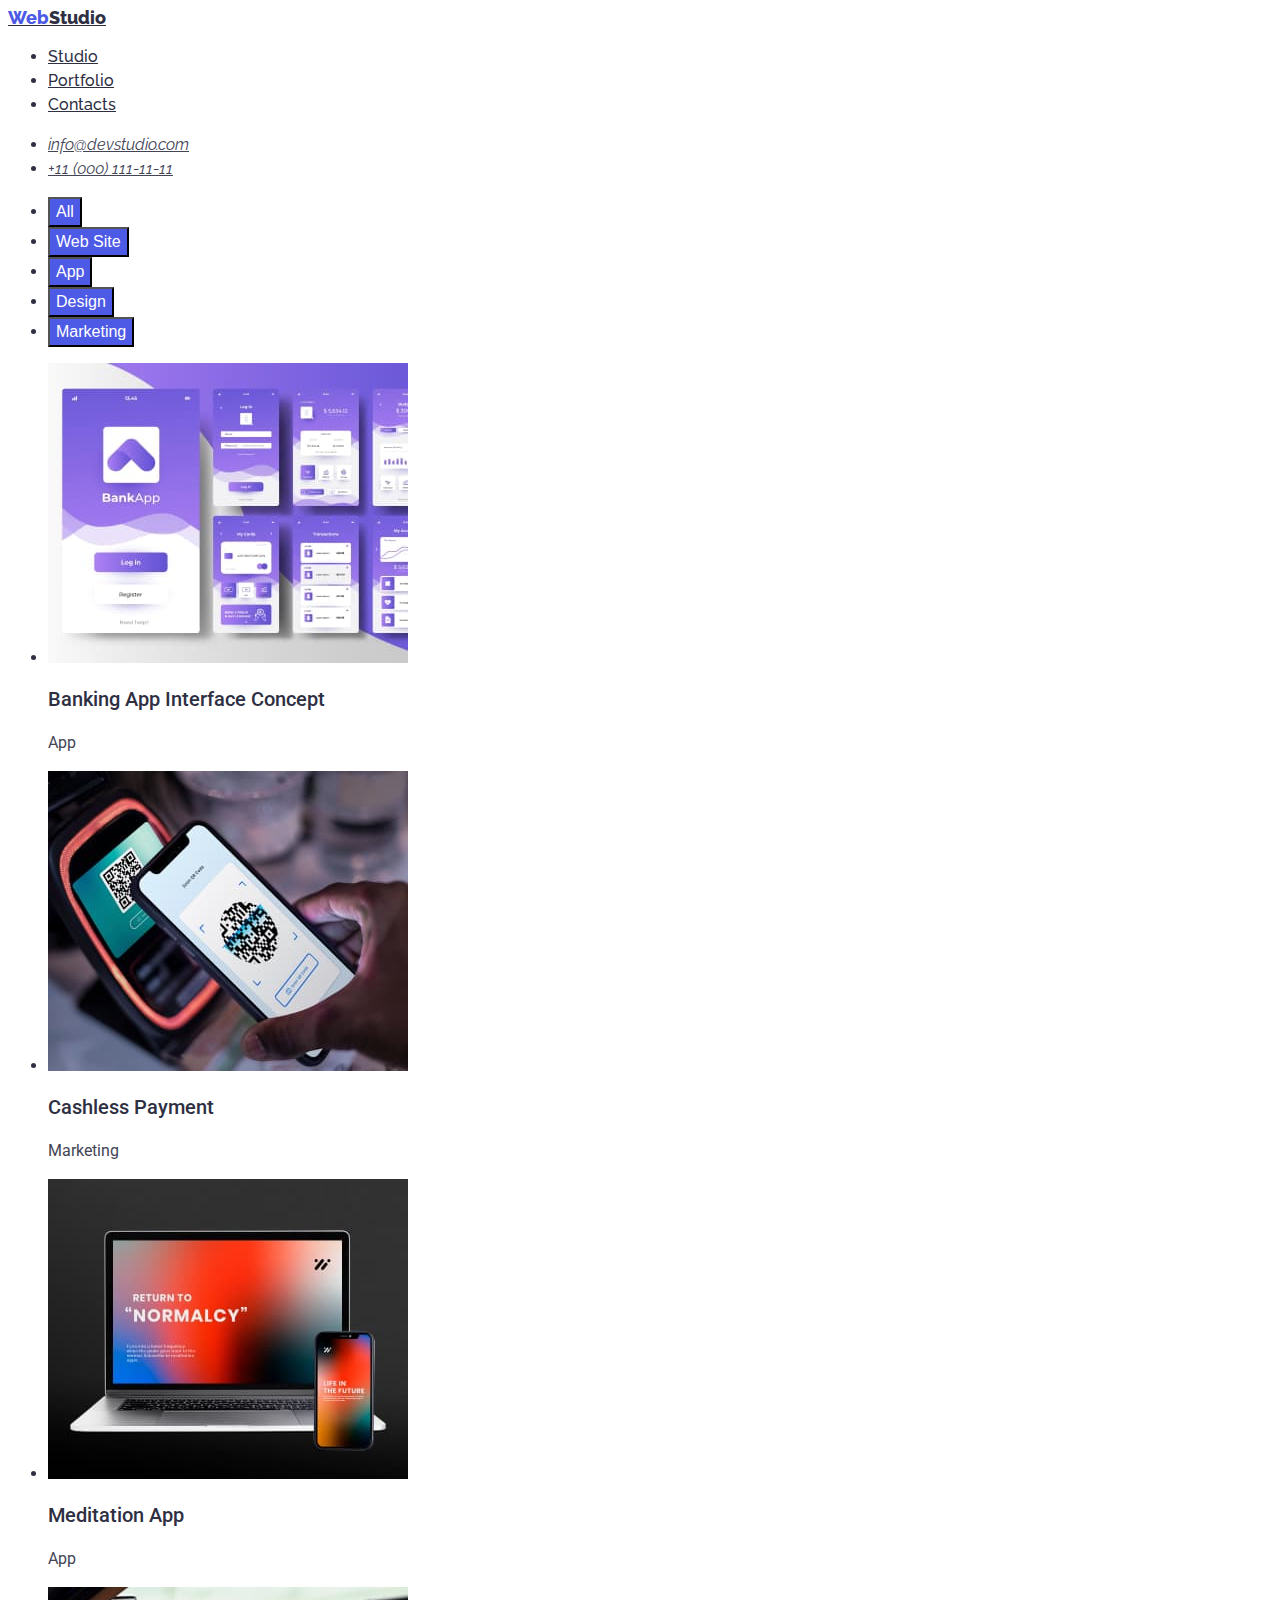
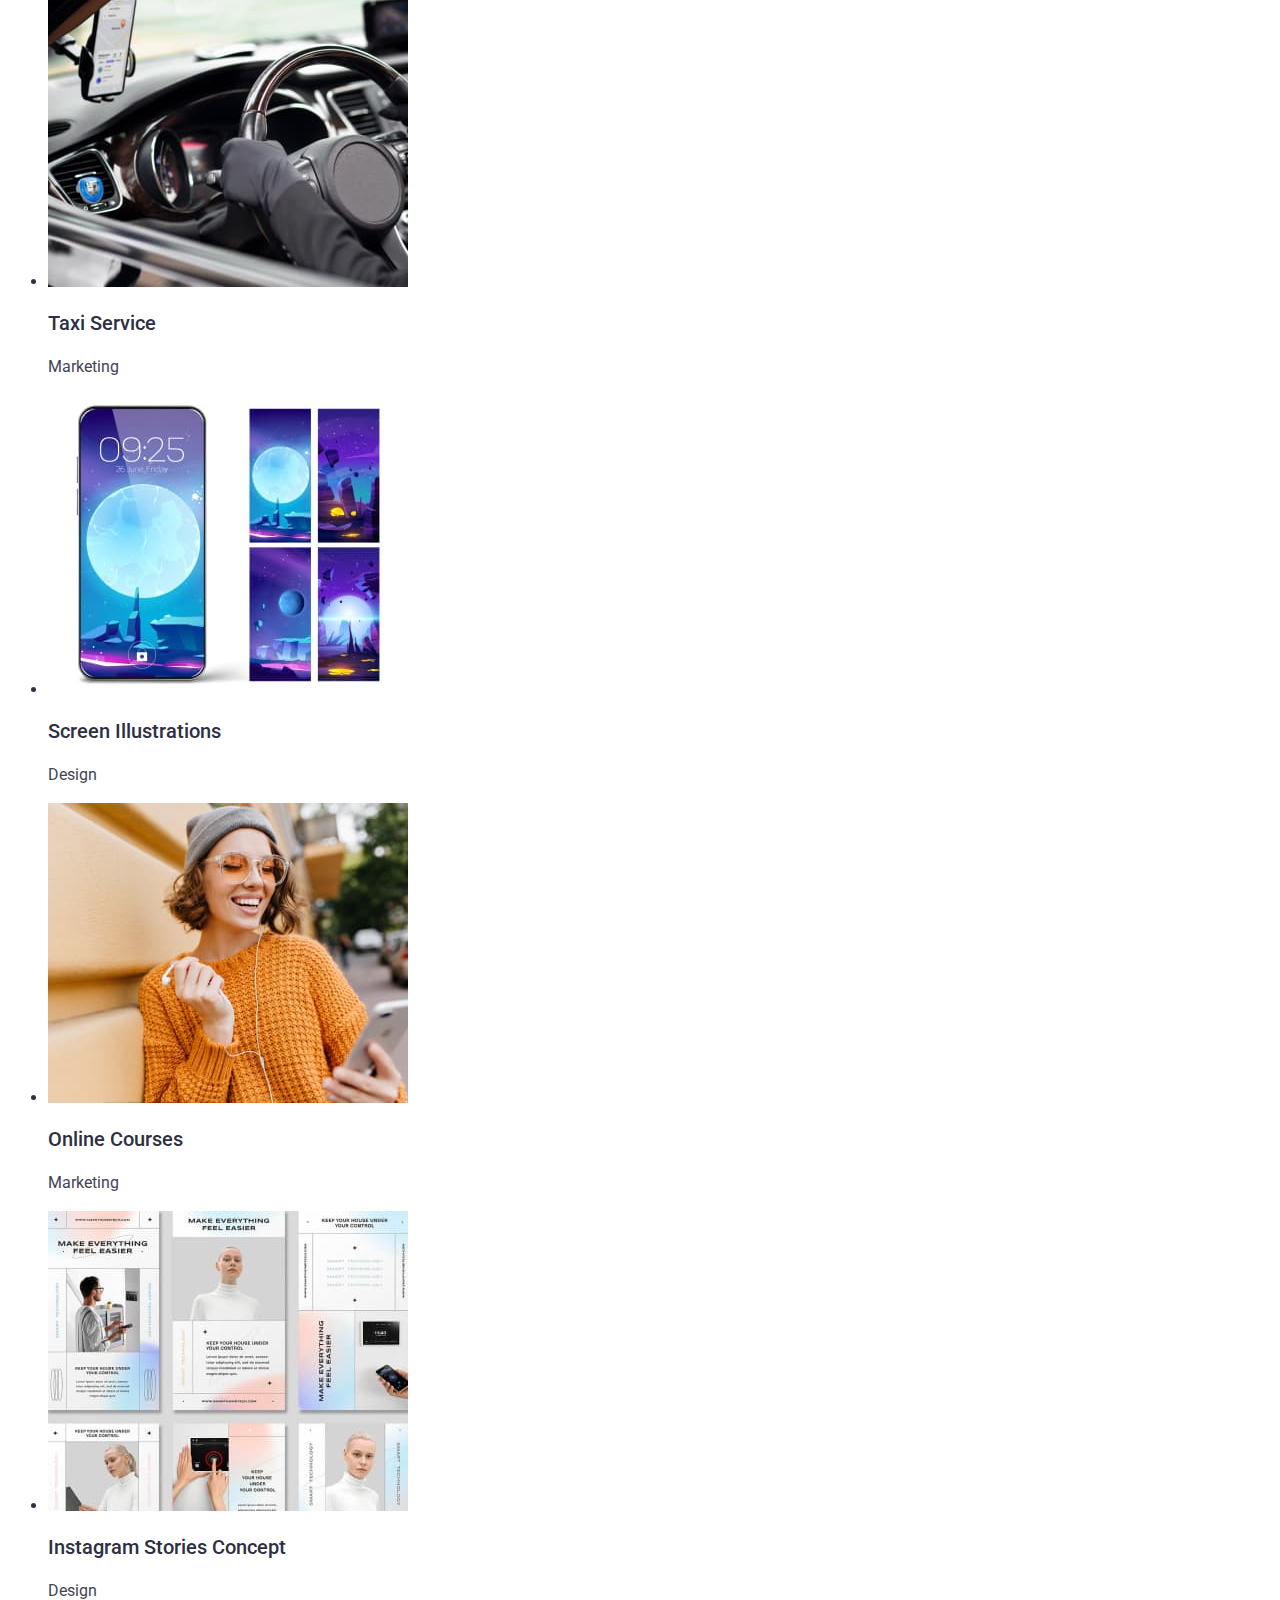
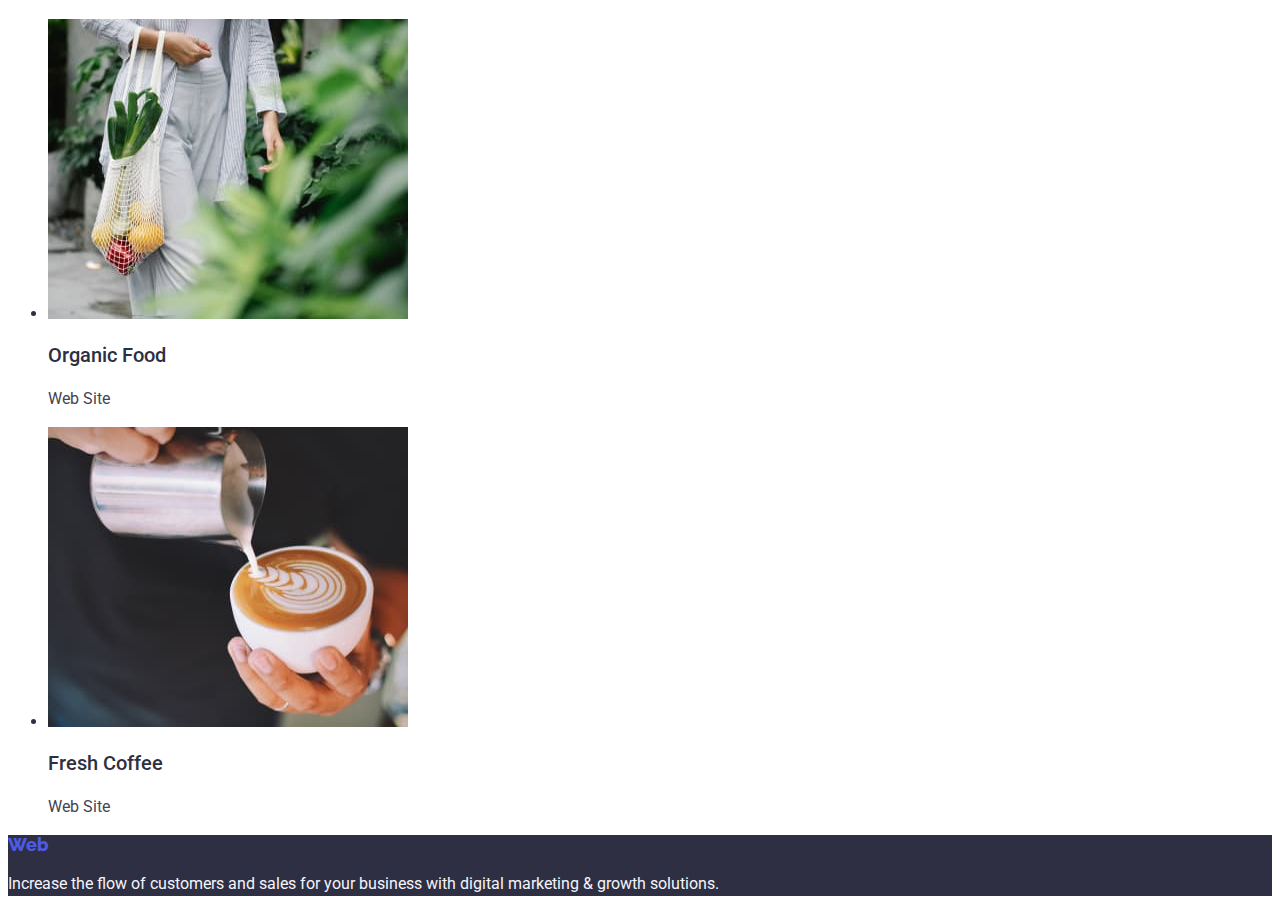
==== portfolio.html @ 981ae40c "index.html, portfolio.html & styles.css update" ====
<!DOCTYPE html>
<html lang="en">
  <head>
    <meta charset="UTF-8" />
    <meta name="viewport" content="width=device-width, initial-scale=1.0" />
    <title>hw2 - portfolio</title>
    <link rel="stylesheet" href="./css/styles.css" />
    <link rel="preconnect" href="https://fonts.googleapis.com" />
    <link rel="preconnect" href="https://fonts.gstatic.com" crossorigin />
    <link
      href="https://fonts.googleapis.com/css2?family=Montserrat:wght@400;700&family=Raleway:wght@800&family=Roboto:wght@400;500;700;900&display=swap"
      rel="stylesheet"
    />
    <style>
      body {
        font-family: 'Roboto', sans-serif;
        color: #2e2f42;
      }
    </style>
  </head>

  <body>
    <header class="header">
      <nav>
        <a class="link" href="./index.html"
          ><span class="logo">Web</span>Studio</a
        >
        <ul class="nav-links">
          <li><a class="link" href="./index.html">Studio</a></li>
          <li><a class="link" href="./portfolio.html">Portfolio</a></li>
          <li><a class="link" href="#">Contacts</a></li>
        </ul>
      </nav>

      <address>
        <ul class="address-links">
          <li>
            <a class="link" href="mailto:info@devstudio.com"
              >info@devstudio.com</a
            >
          </li>
          <li>
            <a class="link" href="tel:+110001111111">+11 (000) 111-11-11</a>
          </li>
        </ul>
      </address>
    </header>

    <main>
      <section class="portfolio">
        <ul class="filter-buttons">
          <li><button class="button" type="button">All</button></li>
          <li><button class="button" type="button">Web Site</button></li>
          <li><button class="button" type="button">App</button></li>
          <li><button class="button" type="button">Design</button></li>
          <li><button class="button" type="button">Marketing</button></li>
        </ul>

        <ul class="projects">
          <li>
            <img
              src="./images/Portfolio/banking-app.jpg"
              alt="banking app with purple color palette"
              width="360"
            />
            <h3 class="tertiary-heading">Banking App Interface Concept</h3>
            <p class="paragraph">App</p>
          </li>
          <li>
            <img
              src="./images/Portfolio/cashless-payment.jpg"
              alt="telephone application enabling cashless payments"
              width="360"
            />
            <h3 class="tertiary-heading">Cashless Payment</h3>
            <p class="paragraph">Marketing</p>
          </li>
          <li>
            <img
              src="./images/Portfolio/meditation-app.jpg"
              alt="laptop and smartphone"
              width="360"
            />
            <h3 class="tertiary-heading">Meditation App</h3>
            <p class="paragraph">App</p>
          </li>
          <li>
            <img
              src="./images/Portfolio/taxi-service.jpg"
              alt="close up of a car dashboard"
              width="360"
            />
            <h3 class="tertiary-heading">Taxi Service</h3>
            <p class="paragraph">Marketing</p>
          </li>
          <li>
            <img
              src="./images/Portfolio/screen-illustration.jpg"
              alt="smartphone and wallpaper designs"
              width="360"
            />
            <h3 class="tertiary-heading">Screen Illustrations</h3>
            <p class="paragraph">Design</p>
          </li>
          <li>
            <img
              src="./images/Portfolio/online-courses.jpg"
              alt="broadly smiling woman in a gray cap, sunglasses and orange sweater holding a smartphone with headphones"
              width="360"
            />
            <h3 class="tertiary-heading">Online Courses</h3>
            <p class="paragraph">Marketing</p>
          </li>
          <li>
            <img
              src="./images/Portfolio/insta-stories-concept.jpg"
              alt="several concept designs for a smart home advertising brochure"
              width="360"
            />
            <h3 class="tertiary-heading">Instagram Stories Concept</h3>
            <p class="paragraph">Design</p>
          </li>
          <li>
            <img
              src="./images/Portfolio/organic-food.jpg"
              alt="woman in gray clothes carrying a net of fruits and vegetables"
              width="360"
            />
            <h3 class="tertiary-heading">Organic Food</h3>
            <p class="paragraph">Web Site</p>
          </li>
          <li>
            <img
              src="./images/Portfolio/fresh-coffee.jpg"
              alt="strong close up of a barista's hands decorating coffee with cream"
              width="360"
            />
            <h3 class="tertiary-heading">Fresh Coffee</h3>
            <p class="paragraph">Web Site</p>
          </li>
        </ul>
      </section>
    </main>

    <footer class="footer">
      <a class="link" href="./index.html"
        ><span class="logo">Web</span>Studio</a
      >
      <p class="paragraph">
        Increase the flow of customers and sales for your business with digital
        marketing & growth solutions.
      </p>
    </footer>
  </body>
</html>
---- css/styles.css ----
:root {
  --brand-color: ;
}

.header {
  background-color: #ffffff;
}

.footer {
  background-color: #2e2f42;
}

.footer > .paragraph {
  color: #f4f4fd;
}

.heading {
  background-color: #2e2f42;
}

.main-heading {
  color: #ffffff;
  font-size: 56px;
  font-weight: 700;
  line-height: 1.07em;
}

.solutions {
  background-color: #fff;
}

.products {
  background-color: #fff;
}

.team {
  background-color: #f4f4fd;
}

.secondary-heading {
  color: #2e2f42;
  font-size: 36px;
  font-weight: 700;
  line-height: 1.11em;
}

.tertiary-heading {
  color: #2e2f42;
  font-size: 20px;
  font-weight: 500;
  line-height: 1.2em;
}

.paragraph {
  color: #434455;
  font-size: 16px;
  font-weight: 400;
  line-height: 1.5em;
}

.portfolio {
  background-color: #ffffff;
}

.link {
  color: #2e2f42;
  font-family: 'Raleway', sans-serif;
  font-size: 18px;
  font-weight: 800;
  line-height: 1.16em;
}

.nav-links .link {
  color: #2e2f42;
  font-size: 16px;
  font-weight: 500;
  line-height: 1.5em;
}

.nav-links .link:hover {
  color: #404bbf;
}

.nav-links .link:focus {
  color: #404bbf;
}

.address-links .link {
  color: #434455;
  font-size: 16px;
  font-weight: 400;
  line-height: 1.5em;
}

.address-links .link:hover {
  color: #404bbf;
}

.address-links .link:focus {
  color: #404bbf;
}

.button {
  color: #ffffff;
  background-color: #4d5ae5;
  font-size: 16px;
  font-weight: 500;
  line-height: 1.5em;
  cursor: pointer;
}

.button:hover {
  color: #ffffff;
  background-color: #404bbf;
}

.button:focus {
  color: #ffffff;
  background-color: #404bbf;
}

.logo {
  color: #4d5ae5;
}
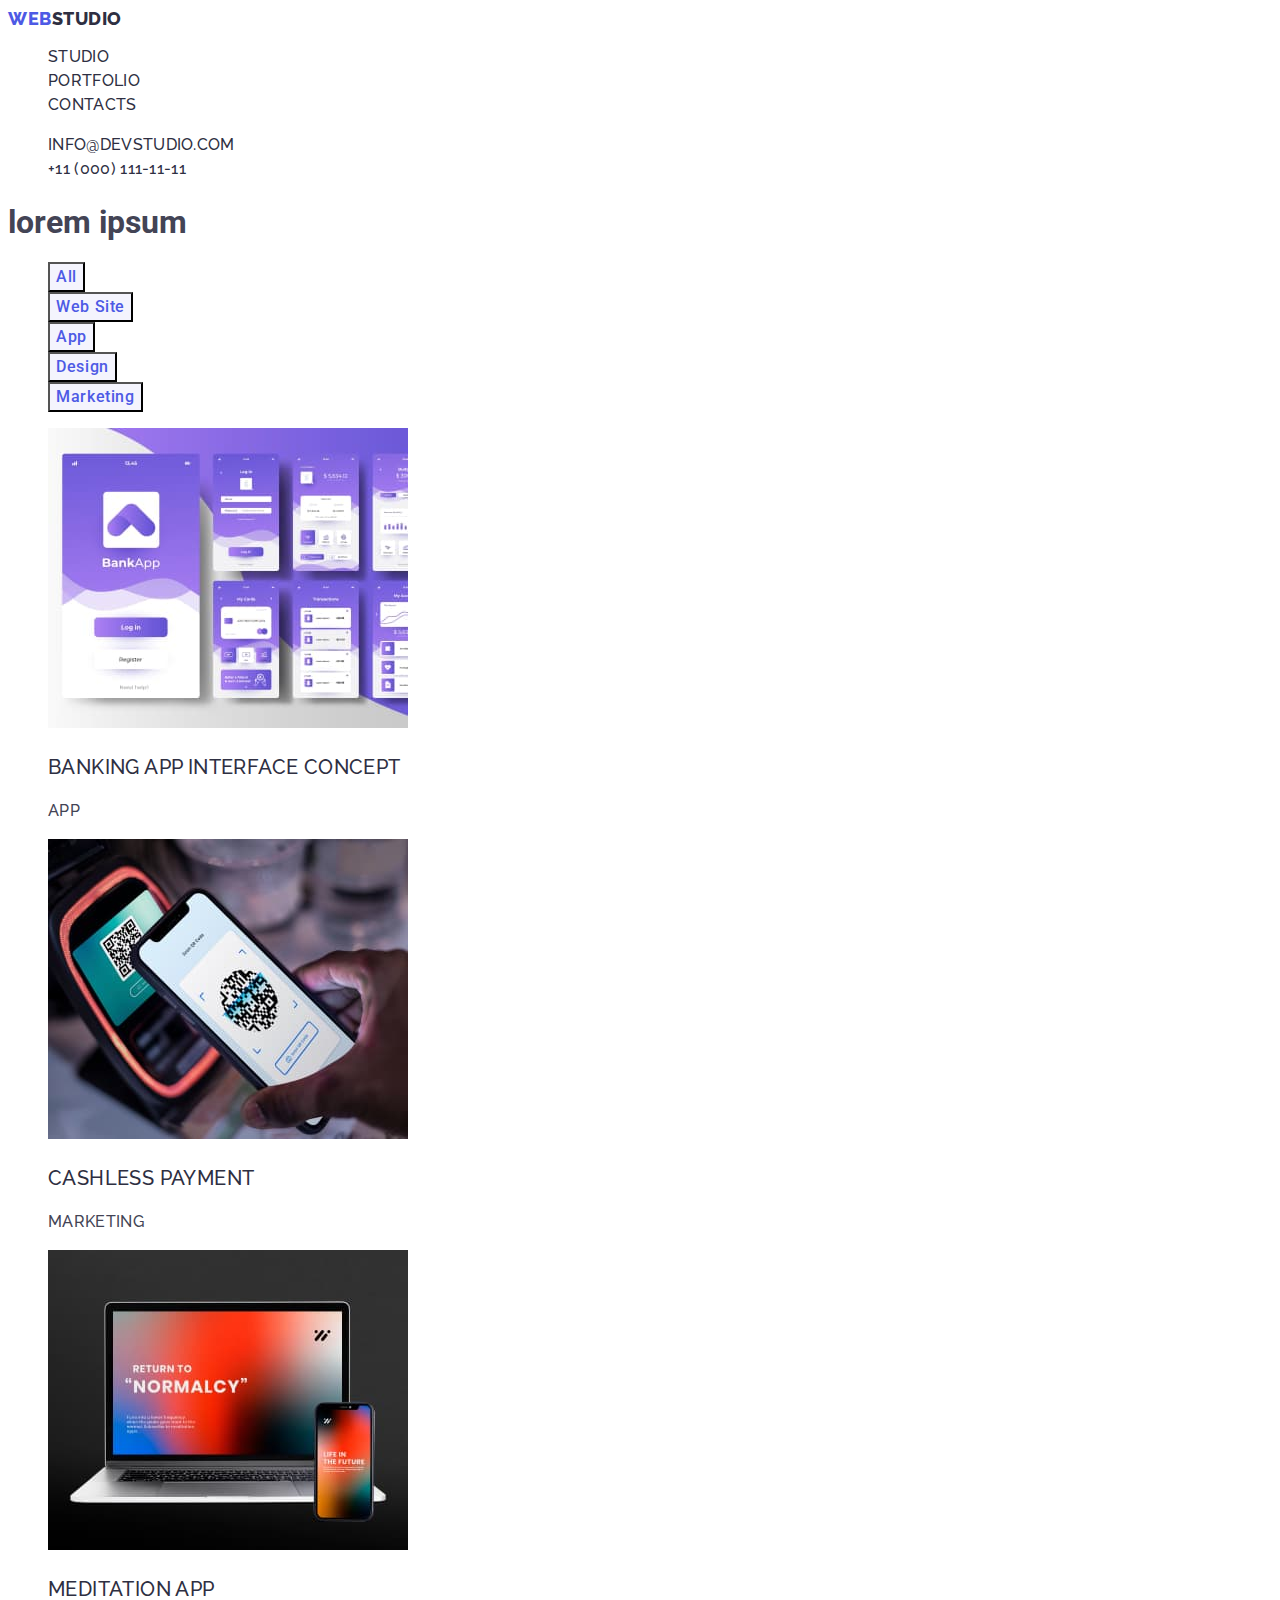
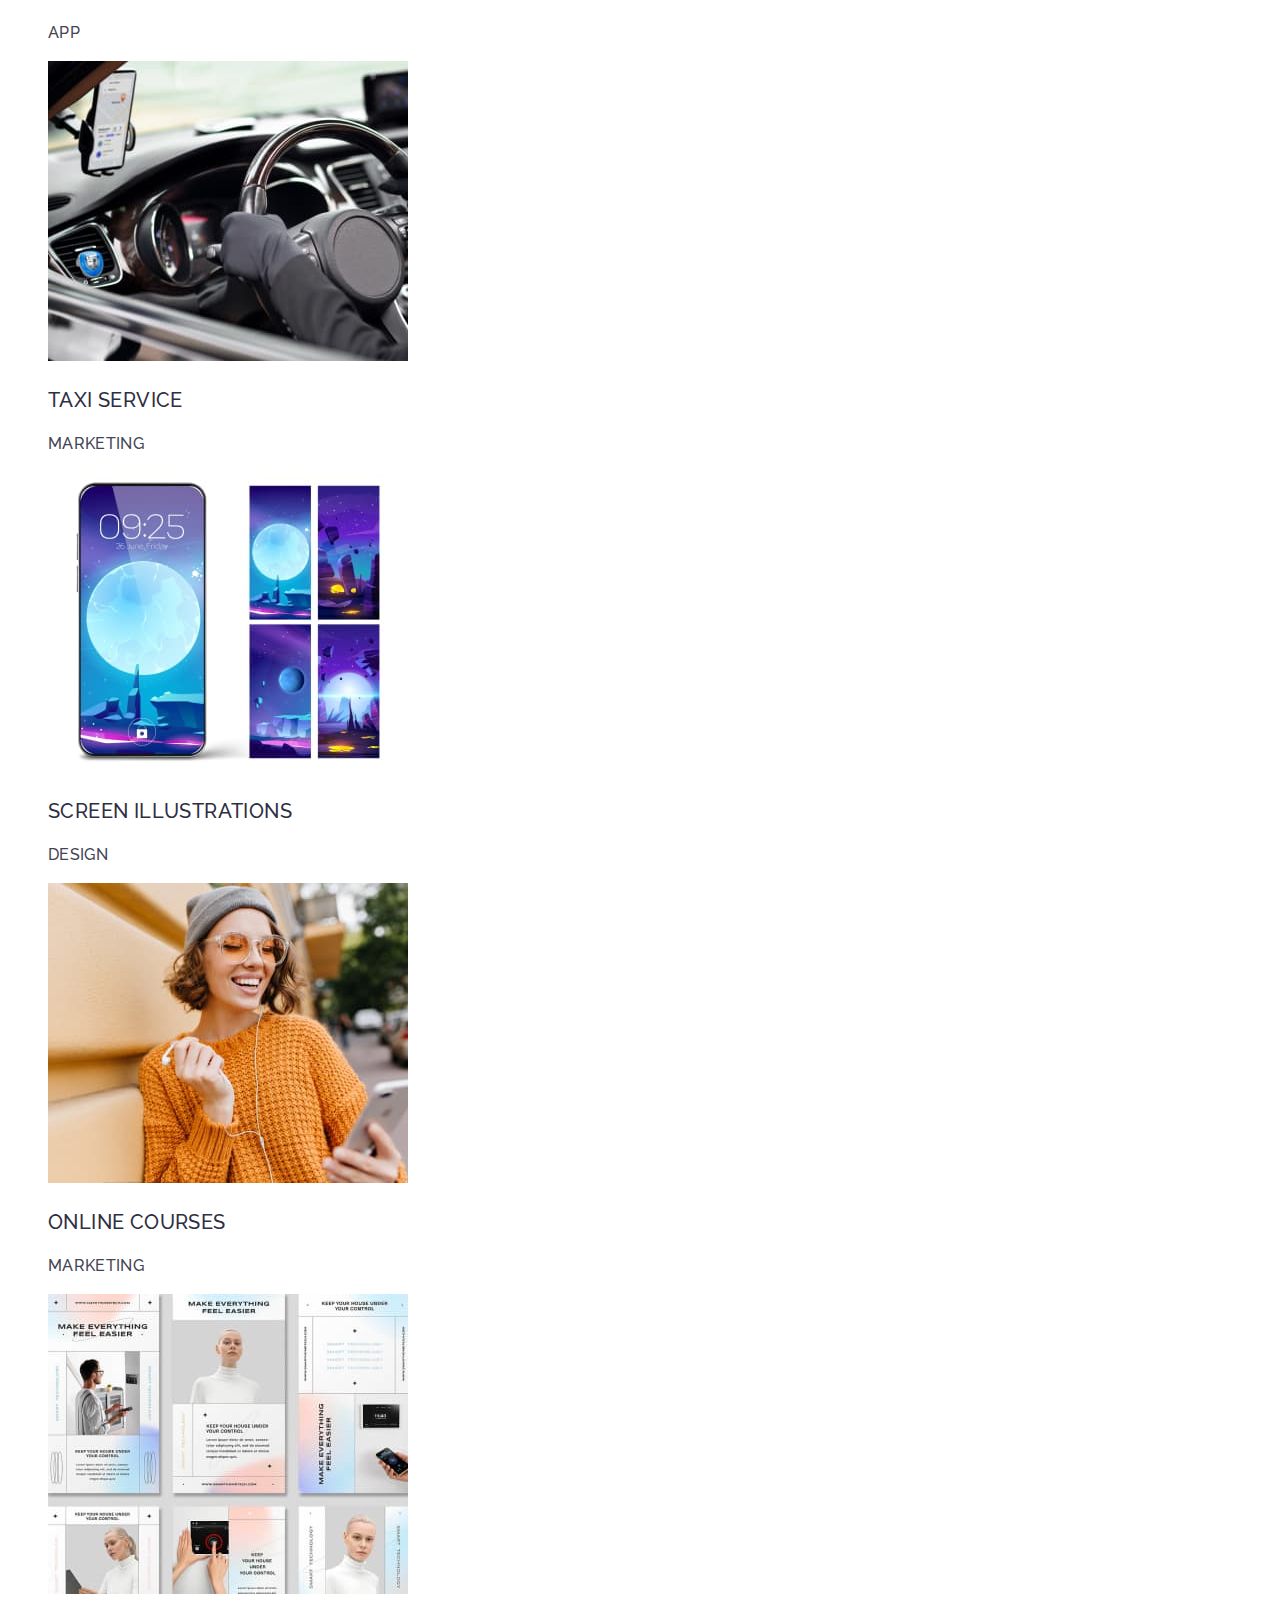
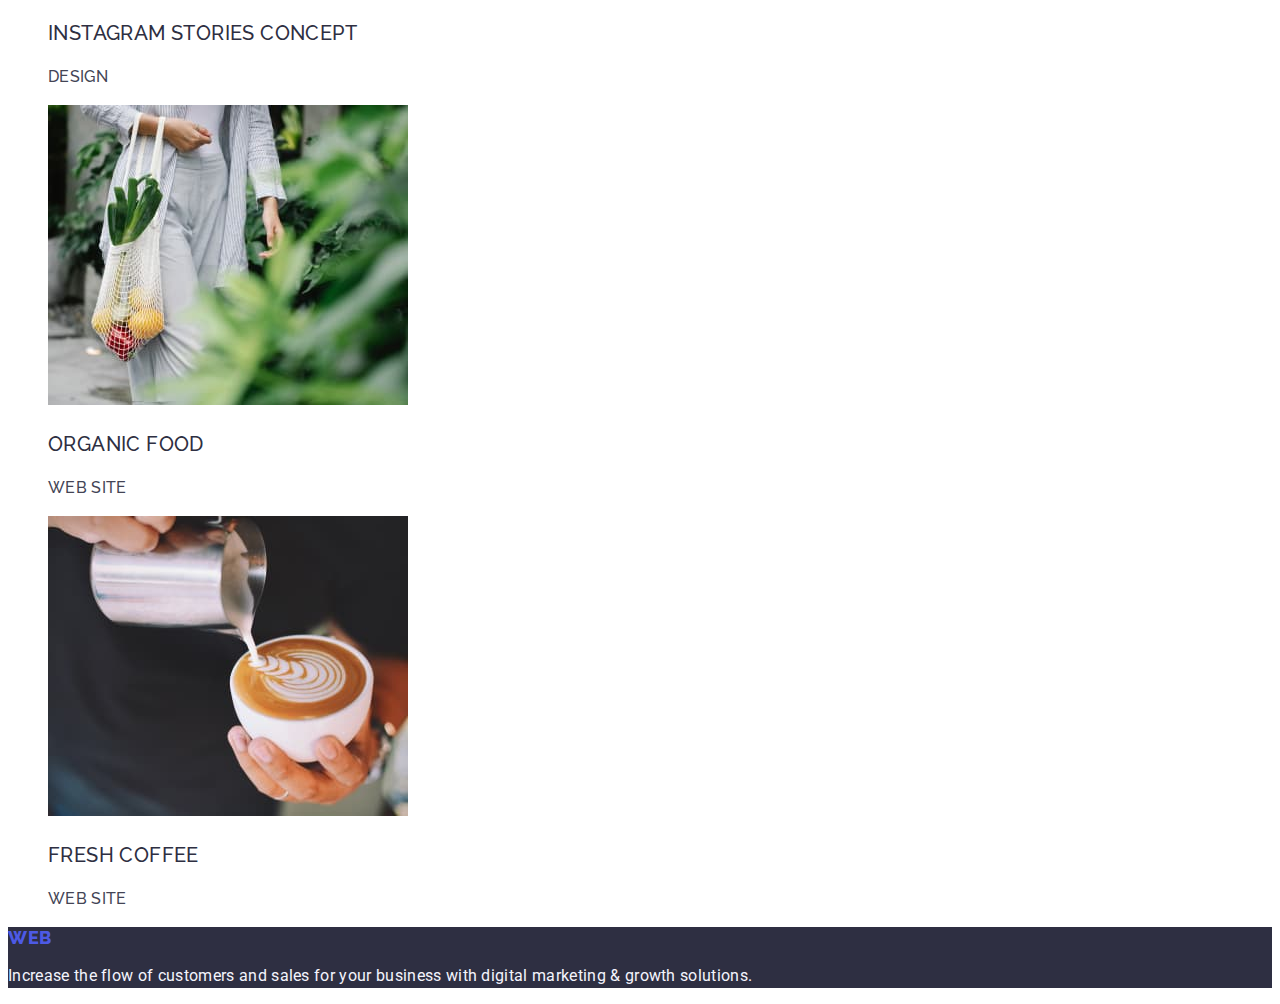
==== commit 65fddf0c: "index.html, portfolio.html & styles.css update" ====
--- a/portfolio.html
+++ b/portfolio.html
@@ -14,7 +14,7 @@
     <style>
       body {
         font-family: 'Roboto', sans-serif;
-        color: #2e2f42;
+        color: #434455;
       }
     </style>
   </head>
@@ -23,17 +23,17 @@
     <header class="header">
       <nav>
         <a class="link" href="./index.html"
-          ><span class="logo">Web</span>Studio</a
+          >Web<span class="logo">Studio</span></a
         >
-        <ul class="nav-links">
+        <ul class="list">
           <li><a class="link" href="./index.html">Studio</a></li>
           <li><a class="link" href="./portfolio.html">Portfolio</a></li>
-          <li><a class="link" href="#">Contacts</a></li>
+          <li><a class="link" href="">Contacts</a></li>
         </ul>
       </nav>
 
-      <address>
-        <ul class="address-links">
+      <address class="address">
+        <ul class="list">
           <li>
             <a class="link" href="mailto:info@devstudio.com"
               >info@devstudio.com</a
@@ -48,95 +48,114 @@
 
     <main>
       <section class="portfolio">
-        <ul class="filter-buttons">
-          <li><button class="button" type="button">All</button></li>
-          <li><button class="button" type="button">Web Site</button></li>
-          <li><button class="button" type="button">App</button></li>
-          <li><button class="button" type="button">Design</button></li>
-          <li><button class="button" type="button">Marketing</button></li>
+        <h1>lorem ipsum</h1>
+        <ul class="list">
+          <li><button class="p-button" type="button">All</button></li>
+          <li><button class="p-button" type="button">Web Site</button></li>
+          <li><button class="p-button" type="button">App</button></li>
+          <li><button class="p-button" type="button">Design</button></li>
+          <li><button class="p-button" type="button">Marketing</button></li>
         </ul>
 
-        <ul class="projects">
+        <ul class="list">
           <li>
-            <img
-              src="./images/Portfolio/banking-app.jpg"
-              alt="banking app with purple color palette"
-              width="360"
-            />
-            <h3 class="tertiary-heading">Banking App Interface Concept</h3>
-            <p class="paragraph">App</p>
+            <a class="link" href="">
+              <img
+                src="./images/Portfolio/banking-app.jpg"
+                alt="banking app with purple color palette"
+                width="360"
+              />
+              <h3 class="tertiary-heading">Banking App Interface Concept</h3>
+              <p class="paragraph">App</p>
+            </a>
           </li>
           <li>
-            <img
-              src="./images/Portfolio/cashless-payment.jpg"
-              alt="telephone application enabling cashless payments"
-              width="360"
-            />
-            <h3 class="tertiary-heading">Cashless Payment</h3>
-            <p class="paragraph">Marketing</p>
+            <a class="link" href="">
+              <img
+                src="./images/Portfolio/cashless-payment.jpg"
+                alt="telephone application enabling cashless payments"
+                width="360"
+              />
+              <h3 class="tertiary-heading">Cashless Payment</h3>
+              <p class="paragraph">Marketing</p>
+            </a>
           </li>
           <li>
-            <img
-              src="./images/Portfolio/meditation-app.jpg"
-              alt="laptop and smartphone"
-              width="360"
-            />
-            <h3 class="tertiary-heading">Meditation App</h3>
-            <p class="paragraph">App</p>
+            <a class="link" href="">
+              <img
+                src="./images/Portfolio/meditation-app.jpg"
+                alt="laptop and smartphone"
+                width="360"
+              />
+              <h3 class="tertiary-heading">Meditation App</h3>
+              <p class="paragraph">App</p>
+            </a>
           </li>
           <li>
-            <img
-              src="./images/Portfolio/taxi-service.jpg"
-              alt="close up of a car dashboard"
-              width="360"
-            />
-            <h3 class="tertiary-heading">Taxi Service</h3>
-            <p class="paragraph">Marketing</p>
+            <a class="link" href="">
+              <img
+                src="./images/Portfolio/taxi-service.jpg"
+                alt="close up of a car dashboard"
+                width="360"
+              />
+              <h3 class="tertiary-heading">Taxi Service</h3>
+              <p class="paragraph">Marketing</p>
+            </a>
           </li>
           <li>
-            <img
-              src="./images/Portfolio/screen-illustration.jpg"
-              alt="smartphone and wallpaper designs"
-              width="360"
-            />
-            <h3 class="tertiary-heading">Screen Illustrations</h3>
-            <p class="paragraph">Design</p>
+            <a class="link" href="">
+              <img
+                src="./images/Portfolio/screen-illustration.jpg"
+                alt="smartphone and wallpaper designs"
+                width="360"
+              />
+              <h3 class="tertiary-heading">Screen Illustrations</h3>
+              <p class="paragraph">Design</p>
+            </a>
           </li>
           <li>
-            <img
-              src="./images/Portfolio/online-courses.jpg"
-              alt="broadly smiling woman in a gray cap, sunglasses and orange sweater holding a smartphone with headphones"
-              width="360"
-            />
-            <h3 class="tertiary-heading">Online Courses</h3>
-            <p class="paragraph">Marketing</p>
+            <a class="link" href="">
+              <img
+                src="./images/Portfolio/online-courses.jpg"
+                alt="broadly smiling woman in a gray cap, sunglasses and orange sweater holding a smartphone with headphones"
+                width="360"
+              />
+              <h3 class="tertiary-heading">Online Courses</h3>
+              <p class="paragraph">Marketing</p>
+            </a>
           </li>
           <li>
-            <img
-              src="./images/Portfolio/insta-stories-concept.jpg"
-              alt="several concept designs for a smart home advertising brochure"
-              width="360"
-            />
-            <h3 class="tertiary-heading">Instagram Stories Concept</h3>
-            <p class="paragraph">Design</p>
+            <a class="link" href="">
+              <img
+                src="./images/Portfolio/insta-stories-concept.jpg"
+                alt="several concept designs for a smart home advertising brochure"
+                width="360"
+              />
+              <h3 class="tertiary-heading">Instagram Stories Concept</h3>
+              <p class="paragraph">Design</p>
+            </a>
           </li>
           <li>
-            <img
-              src="./images/Portfolio/organic-food.jpg"
-              alt="woman in gray clothes carrying a net of fruits and vegetables"
-              width="360"
-            />
-            <h3 class="tertiary-heading">Organic Food</h3>
-            <p class="paragraph">Web Site</p>
+            <a class="link" href="">
+              <img
+                src="./images/Portfolio/organic-food.jpg"
+                alt="woman in gray clothes carrying a net of fruits and vegetables"
+                width="360"
+              />
+              <h3 class="tertiary-heading">Organic Food</h3>
+              <p class="paragraph">Web Site</p>
+            </a>
           </li>
           <li>
-            <img
-              src="./images/Portfolio/fresh-coffee.jpg"
-              alt="strong close up of a barista's hands decorating coffee with cream"
-              width="360"
-            />
-            <h3 class="tertiary-heading">Fresh Coffee</h3>
-            <p class="paragraph">Web Site</p>
+            <a class="link" href="">
+              <img
+                src="./images/Portfolio/fresh-coffee.jpg"
+                alt="strong close up of a barista's hands decorating coffee with cream"
+                width="360"
+              />
+              <h3 class="tertiary-heading">Fresh Coffee</h3>
+              <p class="paragraph">Web Site</p>
+            </a>
           </li>
         </ul>
       </section>
@@ -144,7 +163,7 @@
 
     <footer class="footer">
       <a class="link" href="./index.html"
-        ><span class="logo">Web</span>Studio</a
+        >Web<span class="logo">Studio</span></a
       >
       <p class="paragraph">
         Increase the flow of customers and sales for your business with digital
--- a/css/styles.css
+++ b/css/styles.css
@@ -23,6 +23,8 @@
   font-size: 56px;
   font-weight: 700;
   line-height: 1.07em;
+  letter-spacing: 0.02em;
+  text-align: center;
 }
 
 .solutions {
@@ -37,11 +39,18 @@
   background-color: #f4f4fd;
 }
 
+.team-member {
+  background-color: #ffffff;
+}
+
 .secondary-heading {
   color: #2e2f42;
   font-size: 36px;
   font-weight: 700;
   line-height: 1.11em;
+  letter-spacing: 0.02em;
+  text-transform: capitalize;
+  text-align: center;
 }
 
 .tertiary-heading {
@@ -49,13 +58,14 @@
   font-size: 20px;
   font-weight: 500;
   line-height: 1.2em;
+  letter-spacing: 0.02em;
 }
 
 .paragraph {
   color: #434455;
   font-size: 16px;
-  font-weight: 400;
   line-height: 1.5em;
+  letter-spacing: 0.02em;
 }
 
 .portfolio {
@@ -63,49 +73,90 @@
 }
 
 .link {
-  color: #2e2f42;
+  color: #4d5ae5;
   font-family: 'Raleway', sans-serif;
   font-size: 18px;
   font-weight: 800;
-  line-height: 1.16em;
+  line-height: 1.17em;
+  letter-spacing: 0.03em;
+  text-decoration: none;
+  text-transform: uppercase;
 }
 
-.nav-links .link {
+.footer > .link {
+  color: #4d5ae5;
+}
+
+.list {
+  list-style: none;
+}
+
+.list .link {
   color: #2e2f42;
   font-size: 16px;
   font-weight: 500;
   line-height: 1.5em;
+  letter-spacing: 0.02em;
+  text-decoration: none;
 }
 
-.nav-links .link:hover {
+.list .link:hover {
   color: #404bbf;
 }
 
-.nav-links .link:focus {
+.list .link:focus {
   color: #404bbf;
 }
 
-.address-links .link {
+.p-button {
+  font-family: 'Roboto', sans-serif;
+  color: #4d5ae5;
+  background-color: #f4f4fd;
+  font-size: 16px;
+  font-weight: 500;
+  line-height: 1.5em;
+  letter-spacing: 0.04em;
+  cursor: pointer;
+}
+
+.p-button:hover {
+  color: #ffffff;
+  background-color: #404bbf;
+}
+
+.p-button:focus {
+  color: #ffffff;
+  background-color: #404bbf;
+}
+
+.address {
+  font-style: normal;
+}
+
+.address > .list > .link {
   color: #434455;
   font-size: 16px;
-  font-weight: 400;
   line-height: 1.5em;
+  letter-spacing: 0.02em;
+  text-decoration: none;
 }
 
-.address-links .link:hover {
+.address > .list > .link:hover {
   color: #404bbf;
 }
 
-.address-links .link:focus {
+.address > .list > .link:focus {
   color: #404bbf;
 }
 
 .button {
+  font-family: 'Roboto', sans-serif;
   color: #ffffff;
   background-color: #4d5ae5;
   font-size: 16px;
   font-weight: 500;
   line-height: 1.5em;
+  letter-spacing: 0.04em;
   cursor: pointer;
 }
 
@@ -120,5 +171,9 @@
 }
 
 .logo {
-  color: #4d5ae5;
+  color: #2e2f42;
 }
+
+.footer > .logo {
+  color: #f4f4fd;
+}
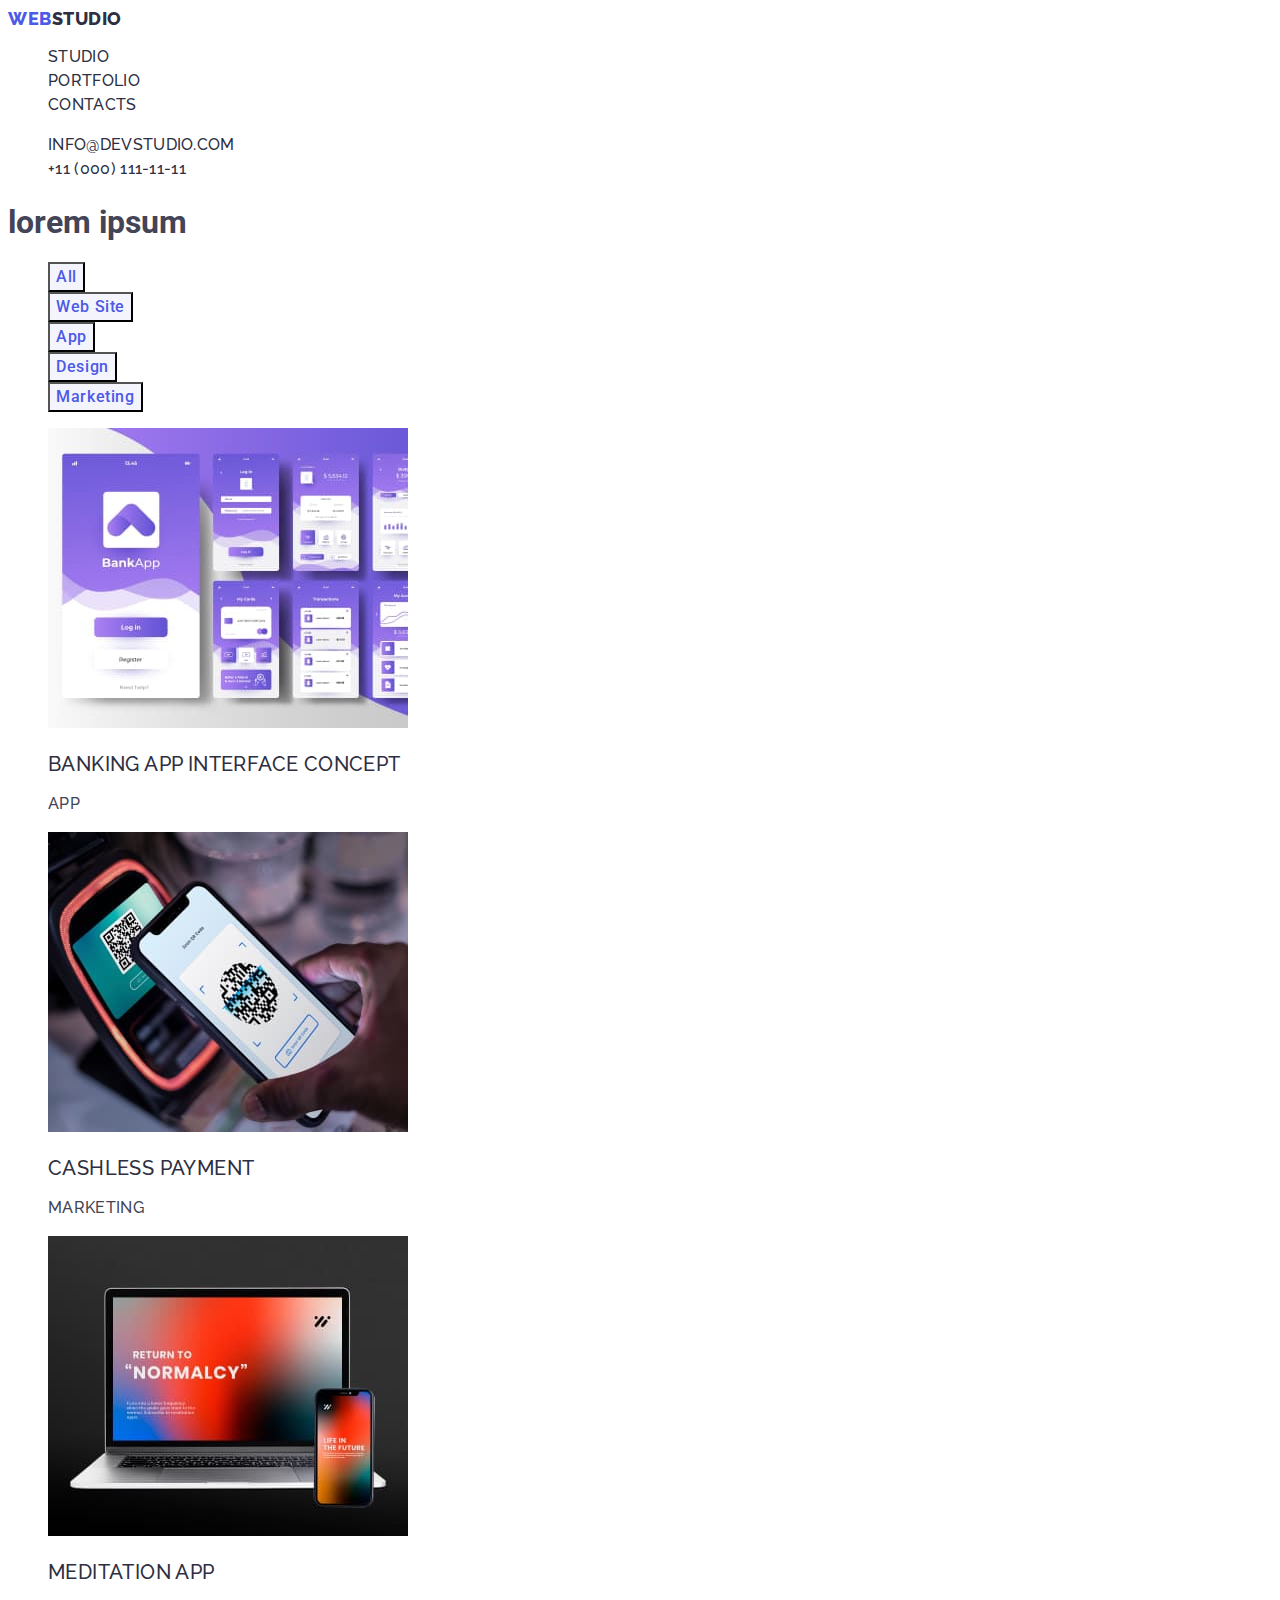
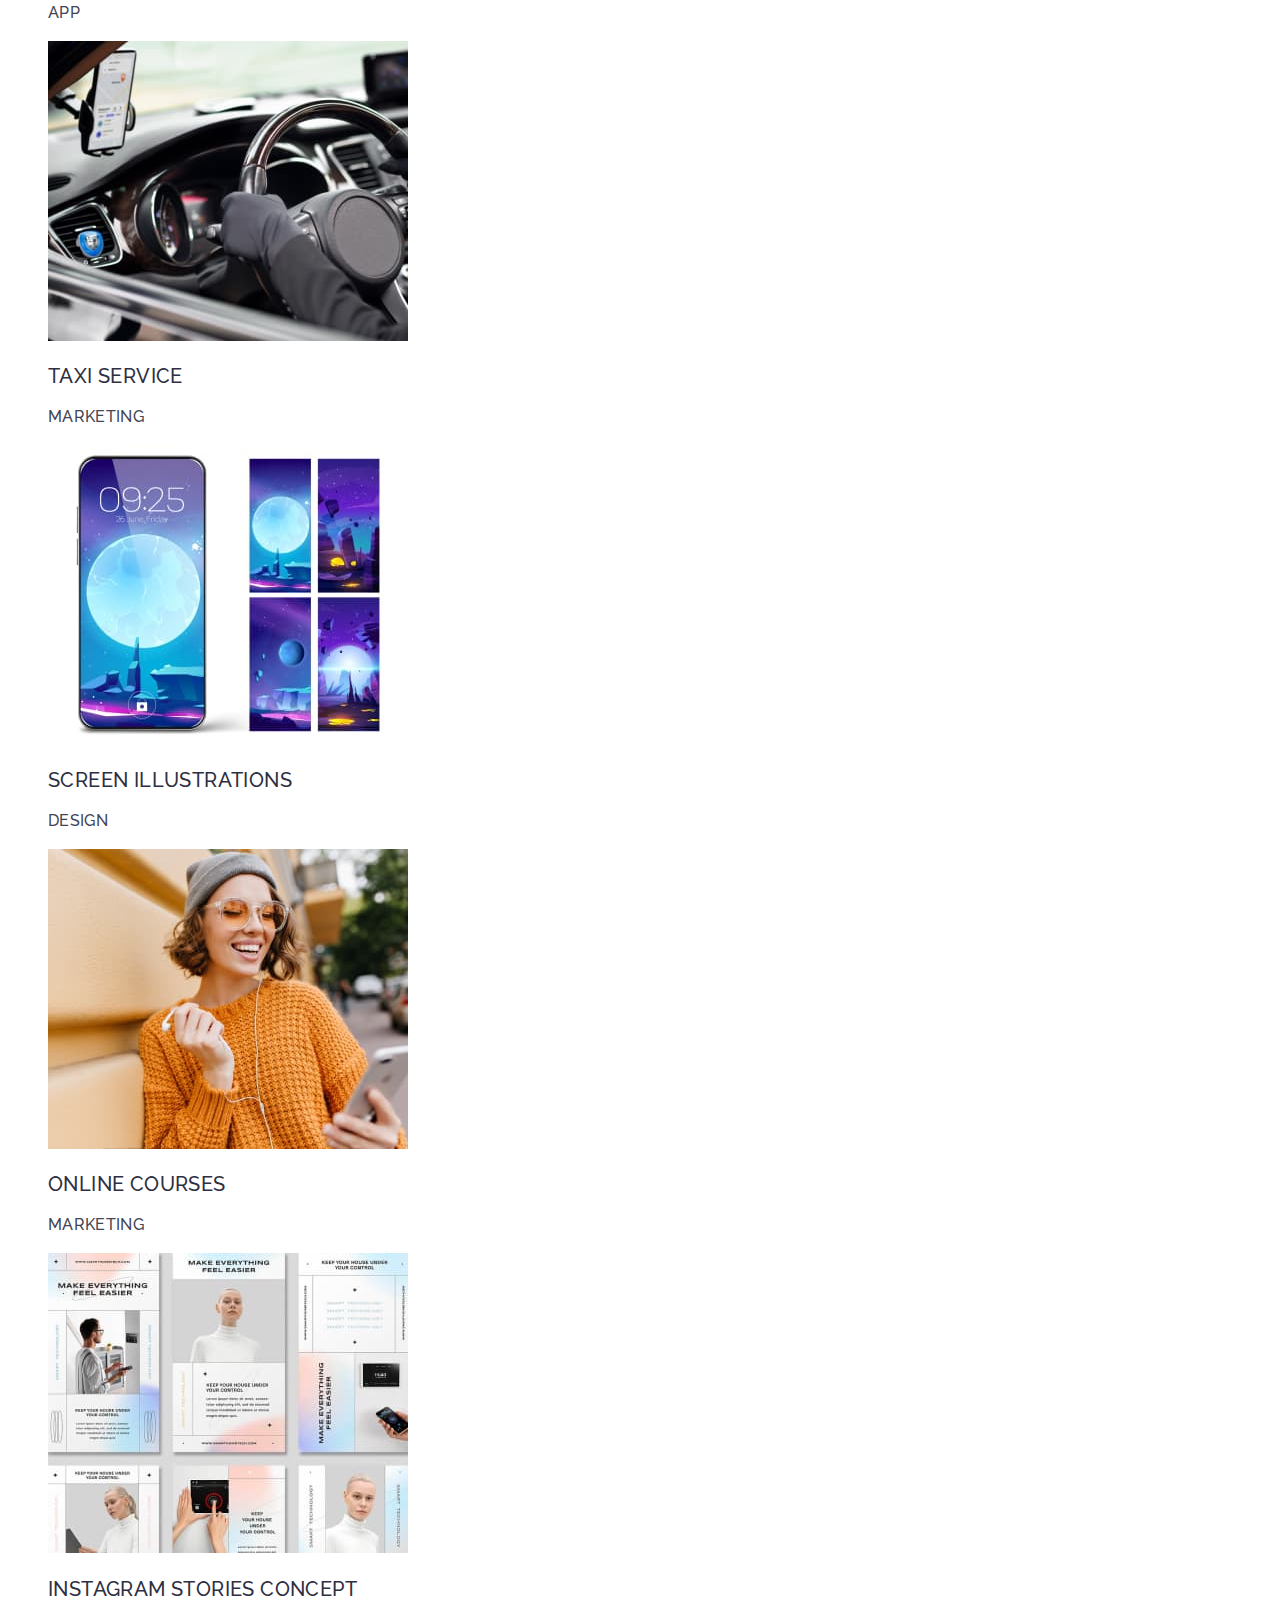
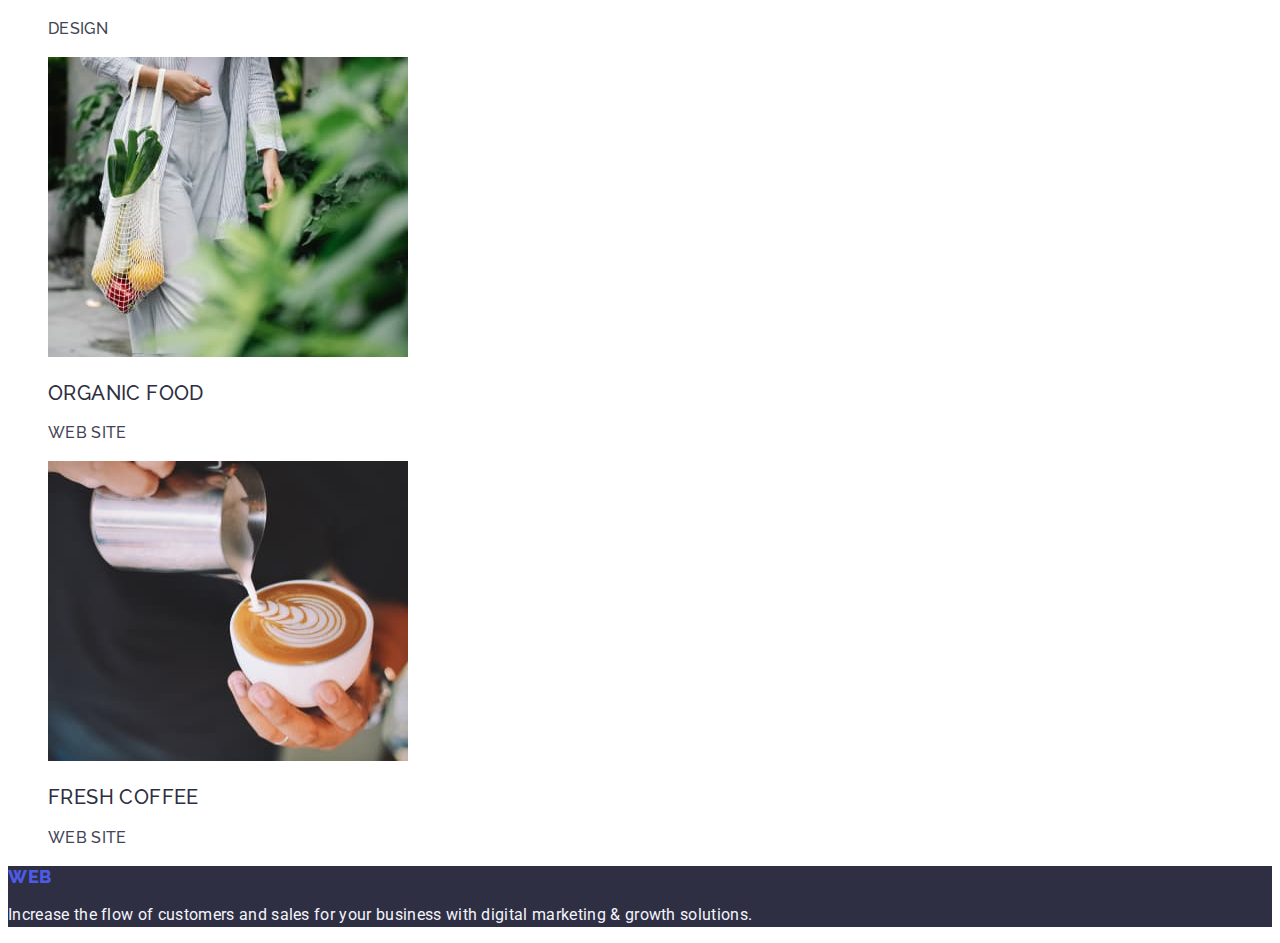
==== commit e4de92c6: "portfolio.html update" ====
--- a/portfolio.html
+++ b/portfolio.html
@@ -65,7 +65,7 @@
                 alt="banking app with purple color palette"
                 width="360"
               />
-              <h3 class="tertiary-heading">Banking App Interface Concept</h3>
+              <h2 class="tertiary-heading">Banking App Interface Concept</h2>
               <p class="paragraph">App</p>
             </a>
           </li>
@@ -76,7 +76,7 @@
                 alt="telephone application enabling cashless payments"
                 width="360"
               />
-              <h3 class="tertiary-heading">Cashless Payment</h3>
+              <h2 class="tertiary-heading">Cashless Payment</h2>
               <p class="paragraph">Marketing</p>
             </a>
           </li>
@@ -87,7 +87,7 @@
                 alt="laptop and smartphone"
                 width="360"
               />
-              <h3 class="tertiary-heading">Meditation App</h3>
+              <h2 class="tertiary-heading">Meditation App</h2>
               <p class="paragraph">App</p>
             </a>
           </li>
@@ -98,7 +98,7 @@
                 alt="close up of a car dashboard"
                 width="360"
               />
-              <h3 class="tertiary-heading">Taxi Service</h3>
+              <h2 class="tertiary-heading">Taxi Service</h3>
               <p class="paragraph">Marketing</p>
             </a>
           </li>
@@ -109,7 +109,7 @@
                 alt="smartphone and wallpaper designs"
                 width="360"
               />
-              <h3 class="tertiary-heading">Screen Illustrations</h3>
+              <h2 class="tertiary-heading">Screen Illustrations</h3>
               <p class="paragraph">Design</p>
             </a>
           </li>
@@ -120,7 +120,7 @@
                 alt="broadly smiling woman in a gray cap, sunglasses and orange sweater holding a smartphone with headphones"
                 width="360"
               />
-              <h3 class="tertiary-heading">Online Courses</h3>
+              <h2 class="tertiary-heading">Online Courses</h3>
               <p class="paragraph">Marketing</p>
             </a>
           </li>
@@ -131,7 +131,7 @@
                 alt="several concept designs for a smart home advertising brochure"
                 width="360"
               />
-              <h3 class="tertiary-heading">Instagram Stories Concept</h3>
+              <h2 class="tertiary-heading">Instagram Stories Concept</h2>
               <p class="paragraph">Design</p>
             </a>
           </li>
@@ -142,7 +142,7 @@
                 alt="woman in gray clothes carrying a net of fruits and vegetables"
                 width="360"
               />
-              <h3 class="tertiary-heading">Organic Food</h3>
+              <h2 class="tertiary-heading">Organic Food</h3>
               <p class="paragraph">Web Site</p>
             </a>
           </li>
@@ -153,7 +153,7 @@
                 alt="strong close up of a barista's hands decorating coffee with cream"
                 width="360"
               />
-              <h3 class="tertiary-heading">Fresh Coffee</h3>
+              <h2 class="tertiary-heading">Fresh Coffee</h2>
               <p class="paragraph">Web Site</p>
             </a>
           </li>
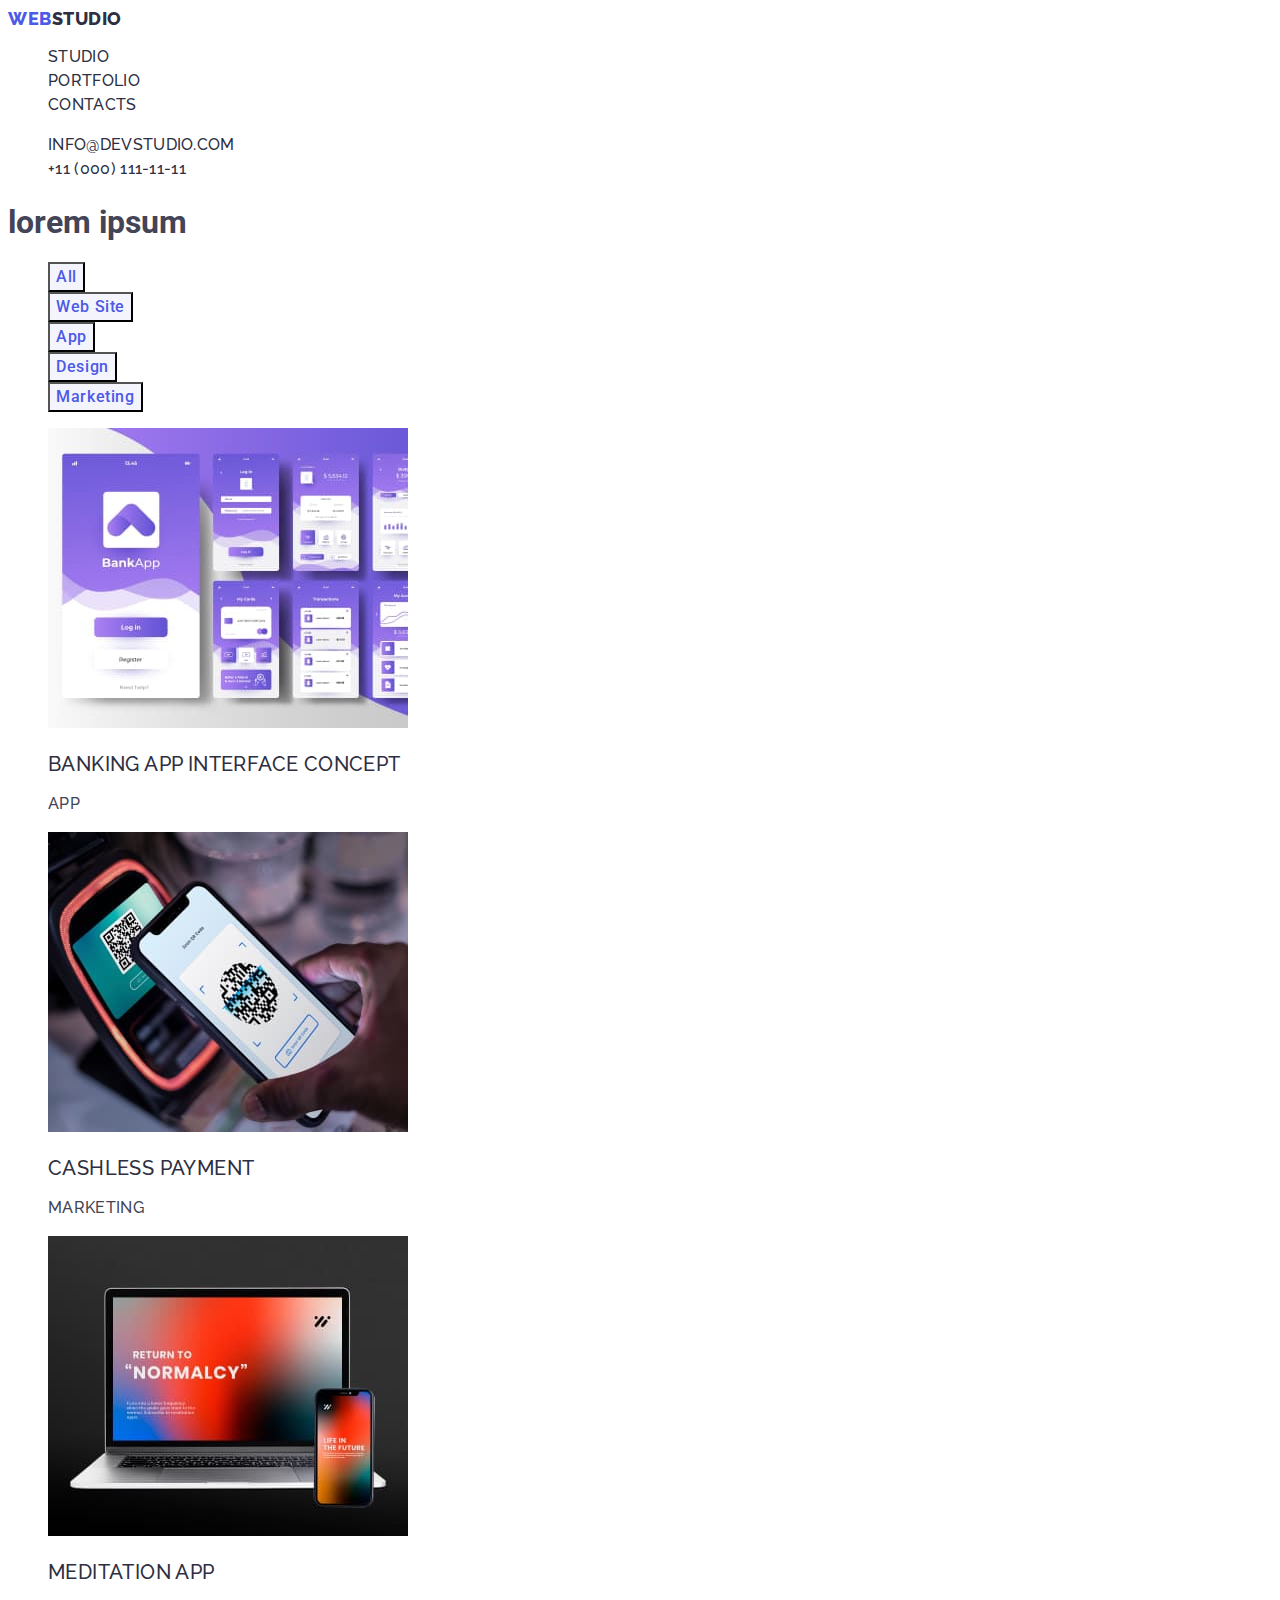
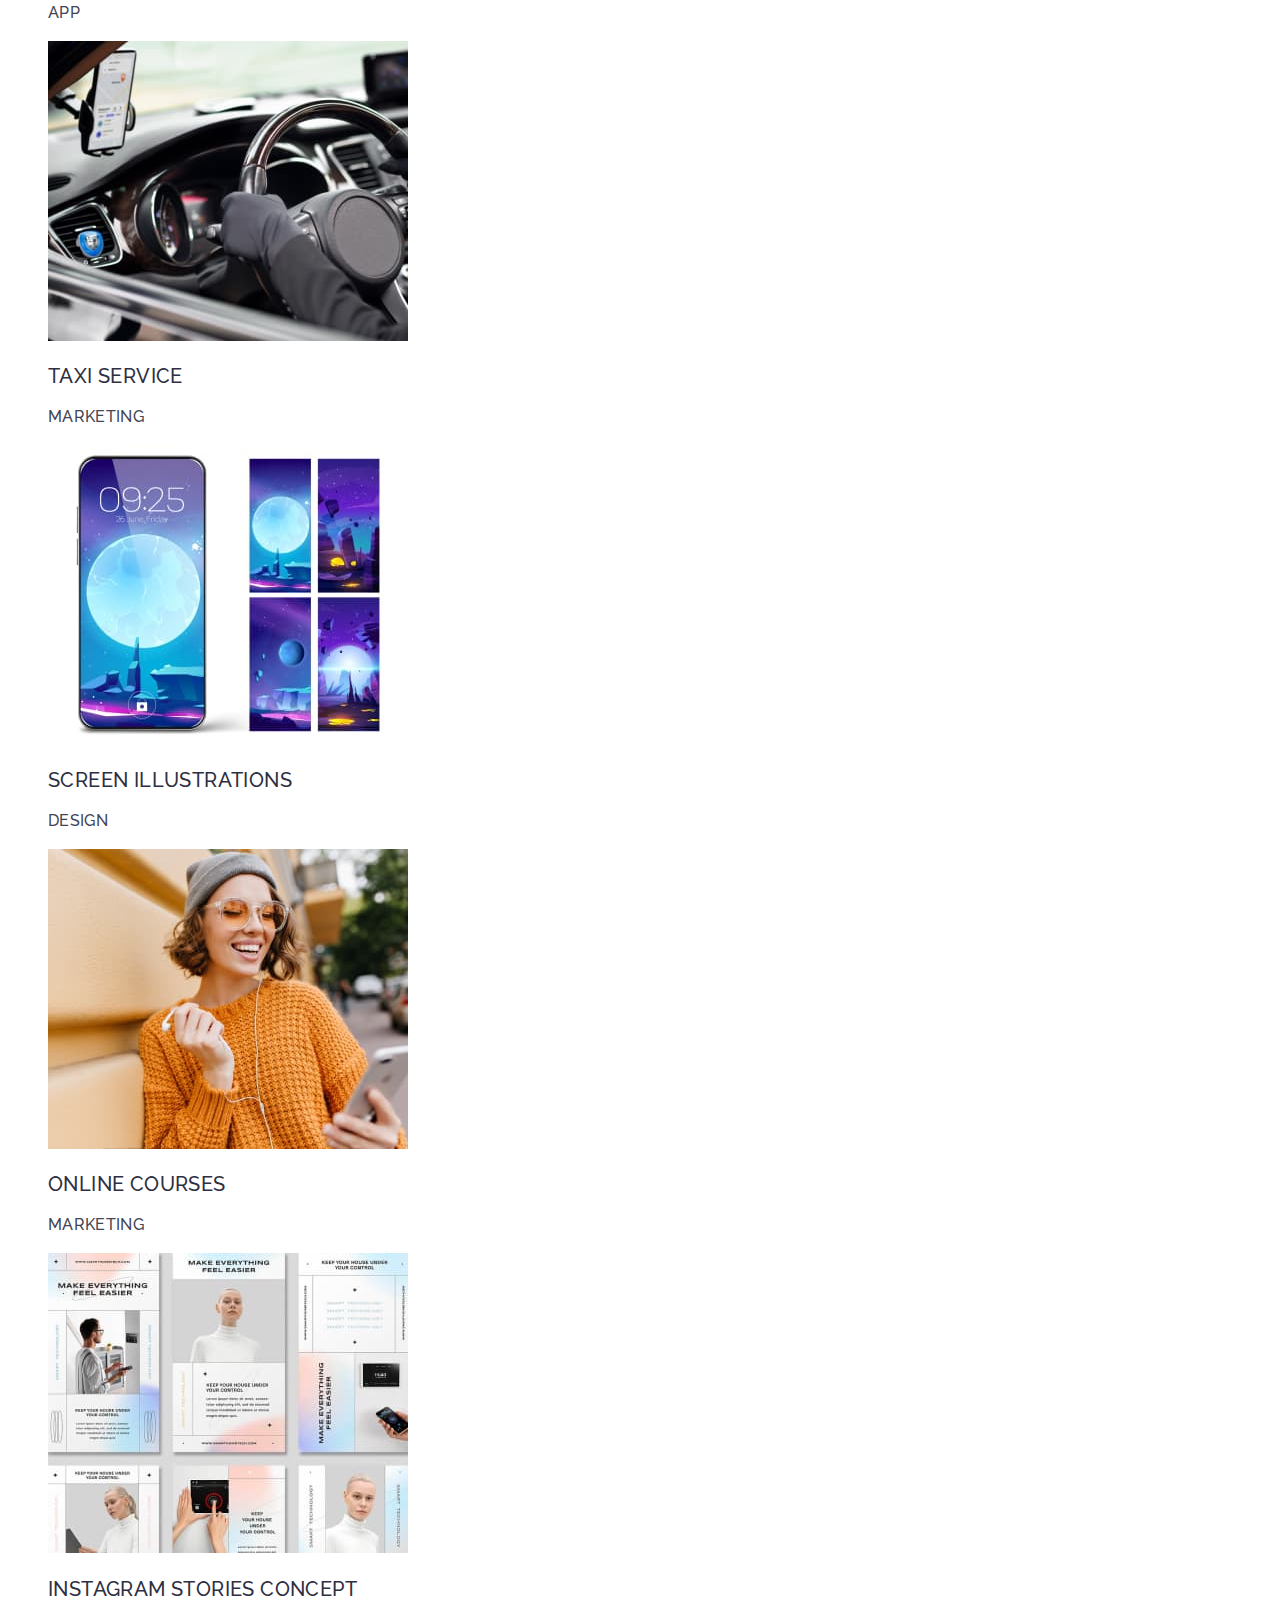
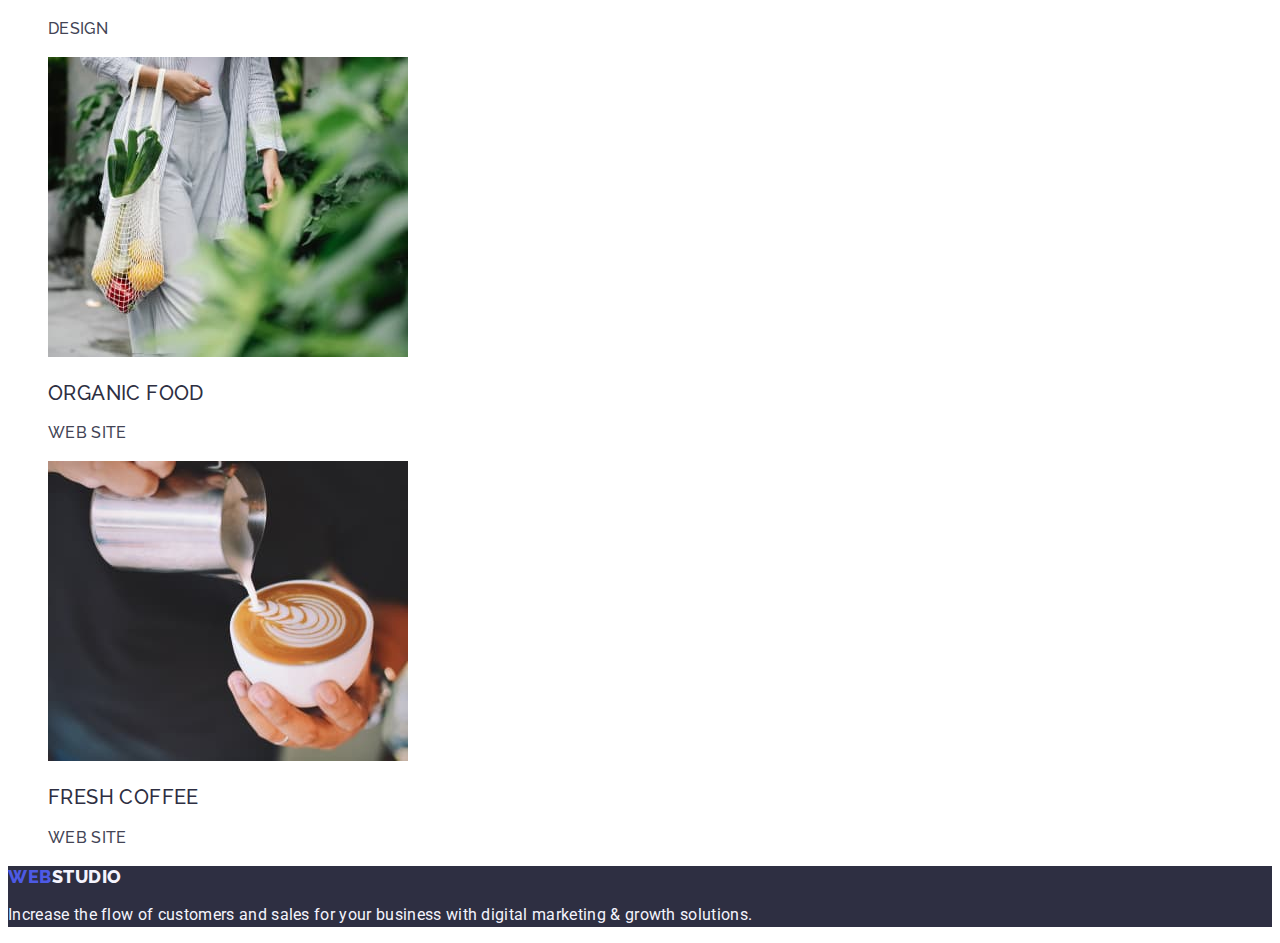
==== commit f99cd881: "index.html, portfolio.html & style.css update" ====
--- a/portfolio.html
+++ b/portfolio.html
@@ -23,7 +23,7 @@
     <header class="header">
       <nav>
         <a class="link" href="./index.html"
-          >Web<span class="logo">Studio</span></a
+          >Web<span class="logo-span">Studio</span></a
         >
         <ul class="list">
           <li><a class="link" href="./index.html">Studio</a></li>
@@ -98,7 +98,7 @@
                 alt="close up of a car dashboard"
                 width="360"
               />
-              <h2 class="tertiary-heading">Taxi Service</h3>
+              <h2 class="tertiary-heading">Taxi Service</h2>
               <p class="paragraph">Marketing</p>
             </a>
           </li>
@@ -109,7 +109,7 @@
                 alt="smartphone and wallpaper designs"
                 width="360"
               />
-              <h2 class="tertiary-heading">Screen Illustrations</h3>
+              <h2 class="tertiary-heading">Screen Illustrations</h2>
               <p class="paragraph">Design</p>
             </a>
           </li>
@@ -120,7 +120,7 @@
                 alt="broadly smiling woman in a gray cap, sunglasses and orange sweater holding a smartphone with headphones"
                 width="360"
               />
-              <h2 class="tertiary-heading">Online Courses</h3>
+              <h2 class="tertiary-heading">Online Courses</h2>
               <p class="paragraph">Marketing</p>
             </a>
           </li>
@@ -142,7 +142,7 @@
                 alt="woman in gray clothes carrying a net of fruits and vegetables"
                 width="360"
               />
-              <h2 class="tertiary-heading">Organic Food</h3>
+              <h2 class="tertiary-heading">Organic Food</h2>
               <p class="paragraph">Web Site</p>
             </a>
           </li>
@@ -163,7 +163,7 @@
 
     <footer class="footer">
       <a class="link" href="./index.html"
-        >Web<span class="logo">Studio</span></a
+        >Web<span class="logo-span-two">Studio</span></a
       >
       <p class="paragraph">
         Increase the flow of customers and sales for your business with digital
--- a/css/styles.css
+++ b/css/styles.css
@@ -1,25 +1,35 @@
 :root {
-  --brand-color: ;
+  --primary-brand-color: #4d5ae5;
+  --pressed-state-color: #404bbf;
+  --dark-color: #2e2f42;
+  --success-color: #31d0aa;
+  --text-color: #434455;
+  --subtle-text-color: #8e8f99;
+  --accent-color: #e7e9fc;
+  --light-color: #f4f4fd;
+  --hero-background-color: #2e2f42;
+  --white-background-color: #ffffff;
+  --modal-background-color: #fcfcfc;
 }
 
 .header {
-  background-color: #ffffff;
+  background-color: var(--white-background-color);
 }
 
 .footer {
-  background-color: #2e2f42;
+  background-color: var(--hero-background-color);
 }
 
 .footer > .paragraph {
-  color: #f4f4fd;
+  color: var(--light-color);
 }
 
 .heading {
-  background-color: #2e2f42;
+  background-color: var(--hero-background-color);
 }
 
 .main-heading {
-  color: #ffffff;
+  color: var(--white-background-color);
   font-size: 56px;
   font-weight: 700;
   line-height: 1.07em;
@@ -28,23 +38,23 @@
 }
 
 .solutions {
-  background-color: #fff;
+  background-color: var(--white-background-color);
 }
 
 .products {
-  background-color: #fff;
+  background-color: var(--white-background-color);
 }
 
 .team {
-  background-color: #f4f4fd;
+  background-color: var(--light-color);
 }
 
 .team-member {
-  background-color: #ffffff;
+  background-color: var(--white-background-color);
 }
 
 .secondary-heading {
-  color: #2e2f42;
+  color: var(--dark-color);
   font-size: 36px;
   font-weight: 700;
   line-height: 1.11em;
@@ -54,7 +64,7 @@
 }
 
 .tertiary-heading {
-  color: #2e2f42;
+  color: var(--dark-color);
   font-size: 20px;
   font-weight: 500;
   line-height: 1.2em;
@@ -62,18 +72,18 @@
 }
 
 .paragraph {
-  color: #434455;
+  color: var(--text-color);
   font-size: 16px;
   line-height: 1.5em;
   letter-spacing: 0.02em;
 }
 
 .portfolio {
-  background-color: #ffffff;
+  background-color: var(--white-background-color);
 }
 
 .link {
-  color: #4d5ae5;
+  color: var(--primary-brand-color);
   font-family: 'Raleway', sans-serif;
   font-size: 18px;
   font-weight: 800;
@@ -84,7 +94,7 @@
 }
 
 .footer > .link {
-  color: #4d5ae5;
+  color: var(--primary-brand-color);
 }
 
 .list {
@@ -92,7 +102,7 @@
 }
 
 .list .link {
-  color: #2e2f42;
+  color: var(--dark-color);
   font-size: 16px;
   font-weight: 500;
   line-height: 1.5em;
@@ -101,17 +111,17 @@
 }
 
 .list .link:hover {
-  color: #404bbf;
+  color: var(--pressed-state-color);
 }
 
 .list .link:focus {
-  color: #404bbf;
+  color: var(--pressed-state-color);
 }
 
 .p-button {
   font-family: 'Roboto', sans-serif;
-  color: #4d5ae5;
-  background-color: #f4f4fd;
+  color: var(--primary-brand-color);
+  background-color: var(--light-color);
   font-size: 16px;
   font-weight: 500;
   line-height: 1.5em;
@@ -120,13 +130,13 @@
 }
 
 .p-button:hover {
-  color: #ffffff;
-  background-color: #404bbf;
+  color: var(--white-background-color);
+  background-color: var(--pressed-state-color);
 }
 
 .p-button:focus {
-  color: #ffffff;
-  background-color: #404bbf;
+  color: var(--white-background-color);
+  background-color: var(--pressed-state-color);
 }
 
 .address {
@@ -134,7 +144,7 @@
 }
 
 .address > .list > .link {
-  color: #434455;
+  color: var(--text-color);
   font-size: 16px;
   line-height: 1.5em;
   letter-spacing: 0.02em;
@@ -142,17 +152,17 @@
 }
 
 .address > .list > .link:hover {
-  color: #404bbf;
+  color: var(--pressed-state-color);
 }
 
 .address > .list > .link:focus {
-  color: #404bbf;
+  color: var(--pressed-state-color);
 }
 
 .button {
   font-family: 'Roboto', sans-serif;
-  color: #ffffff;
-  background-color: #4d5ae5;
+  color: var(--white-background-color);
+  background-color: var(--primary-brand-color);
   font-size: 16px;
   font-weight: 500;
   line-height: 1.5em;
@@ -161,19 +171,19 @@
 }
 
 .button:hover {
-  color: #ffffff;
-  background-color: #404bbf;
+  color: var(--white-background-color);
+  background-color: var(--pressed-state-color);
 }
 
 .button:focus {
-  color: #ffffff;
-  background-color: #404bbf;
+  color: var(--white-background-color);
+  background-color: var(--pressed-state-color);
 }
 
-.logo {
-  color: #2e2f42;
+.logo-span {
+  color: var(--dark-color);
 }
 
-.footer > .logo {
-  color: #f4f4fd;
+.logo-span-two {
+  color: var(--light-color);
 }
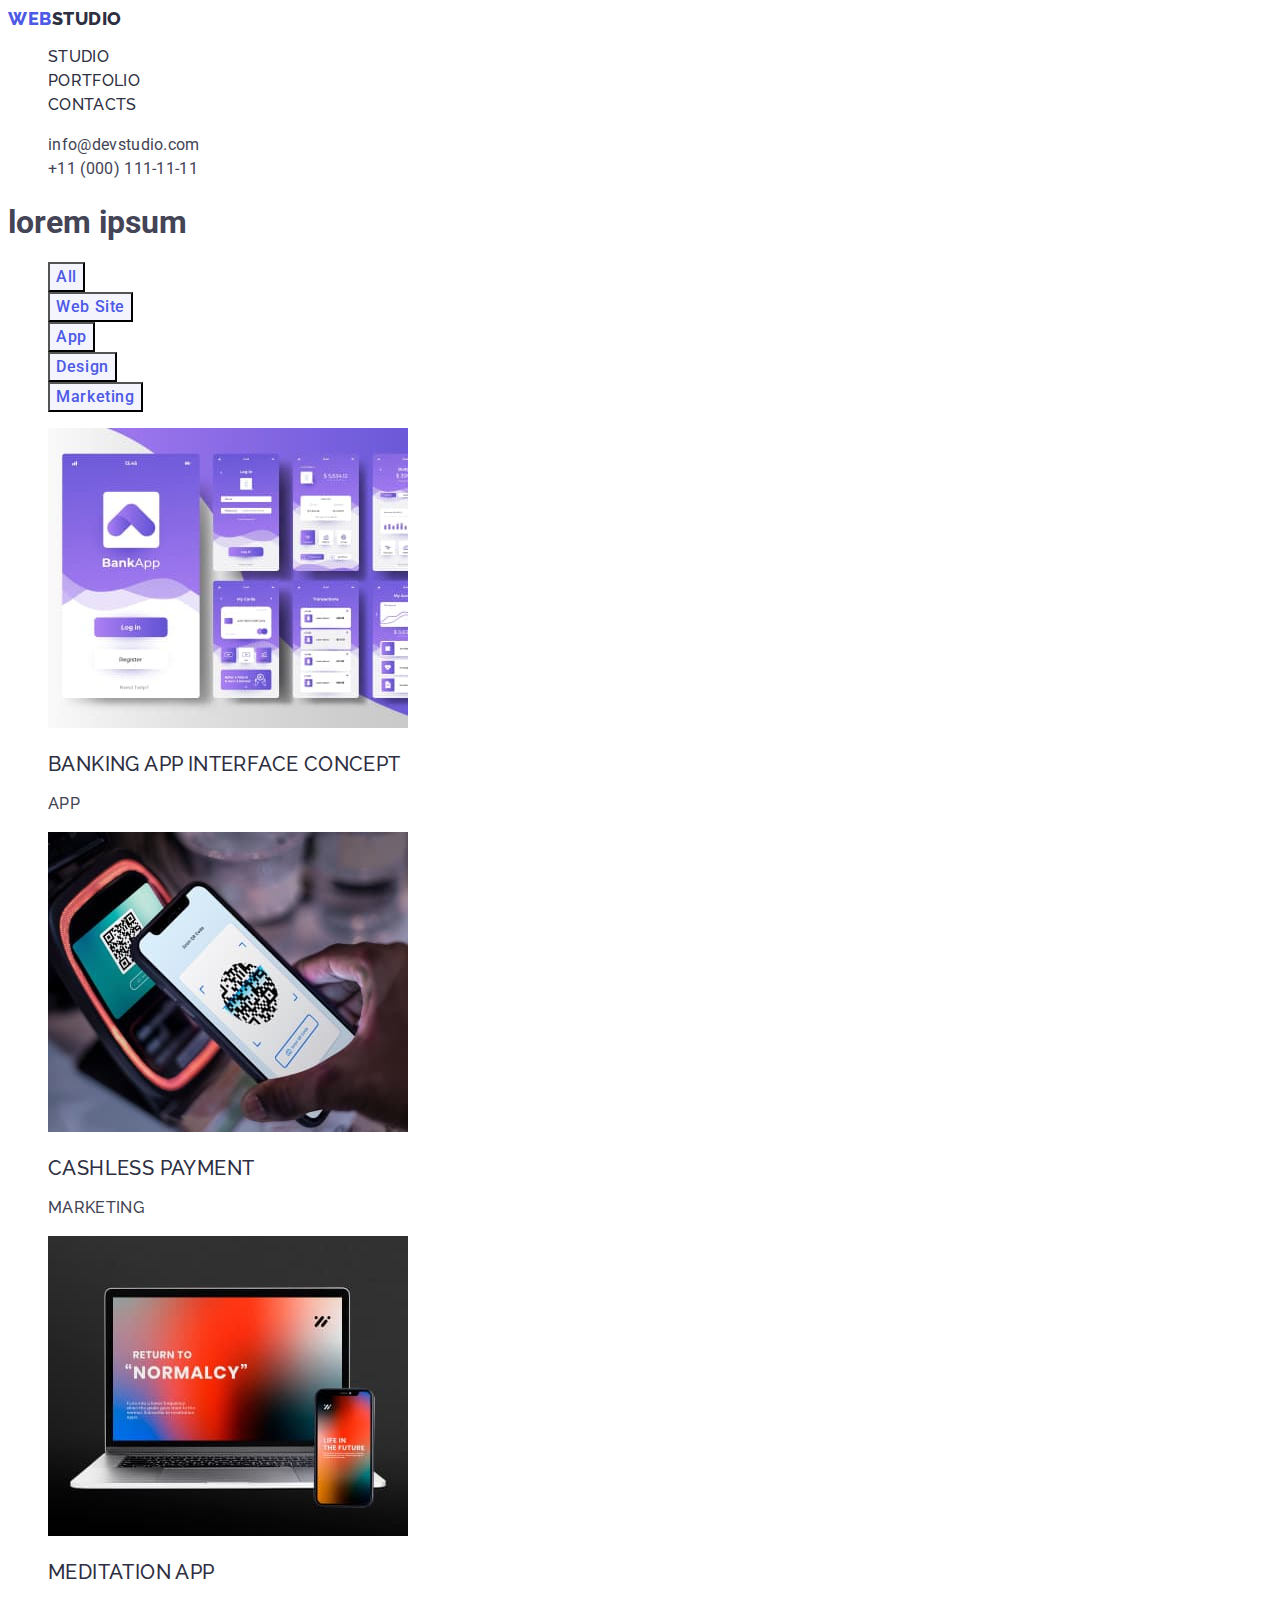
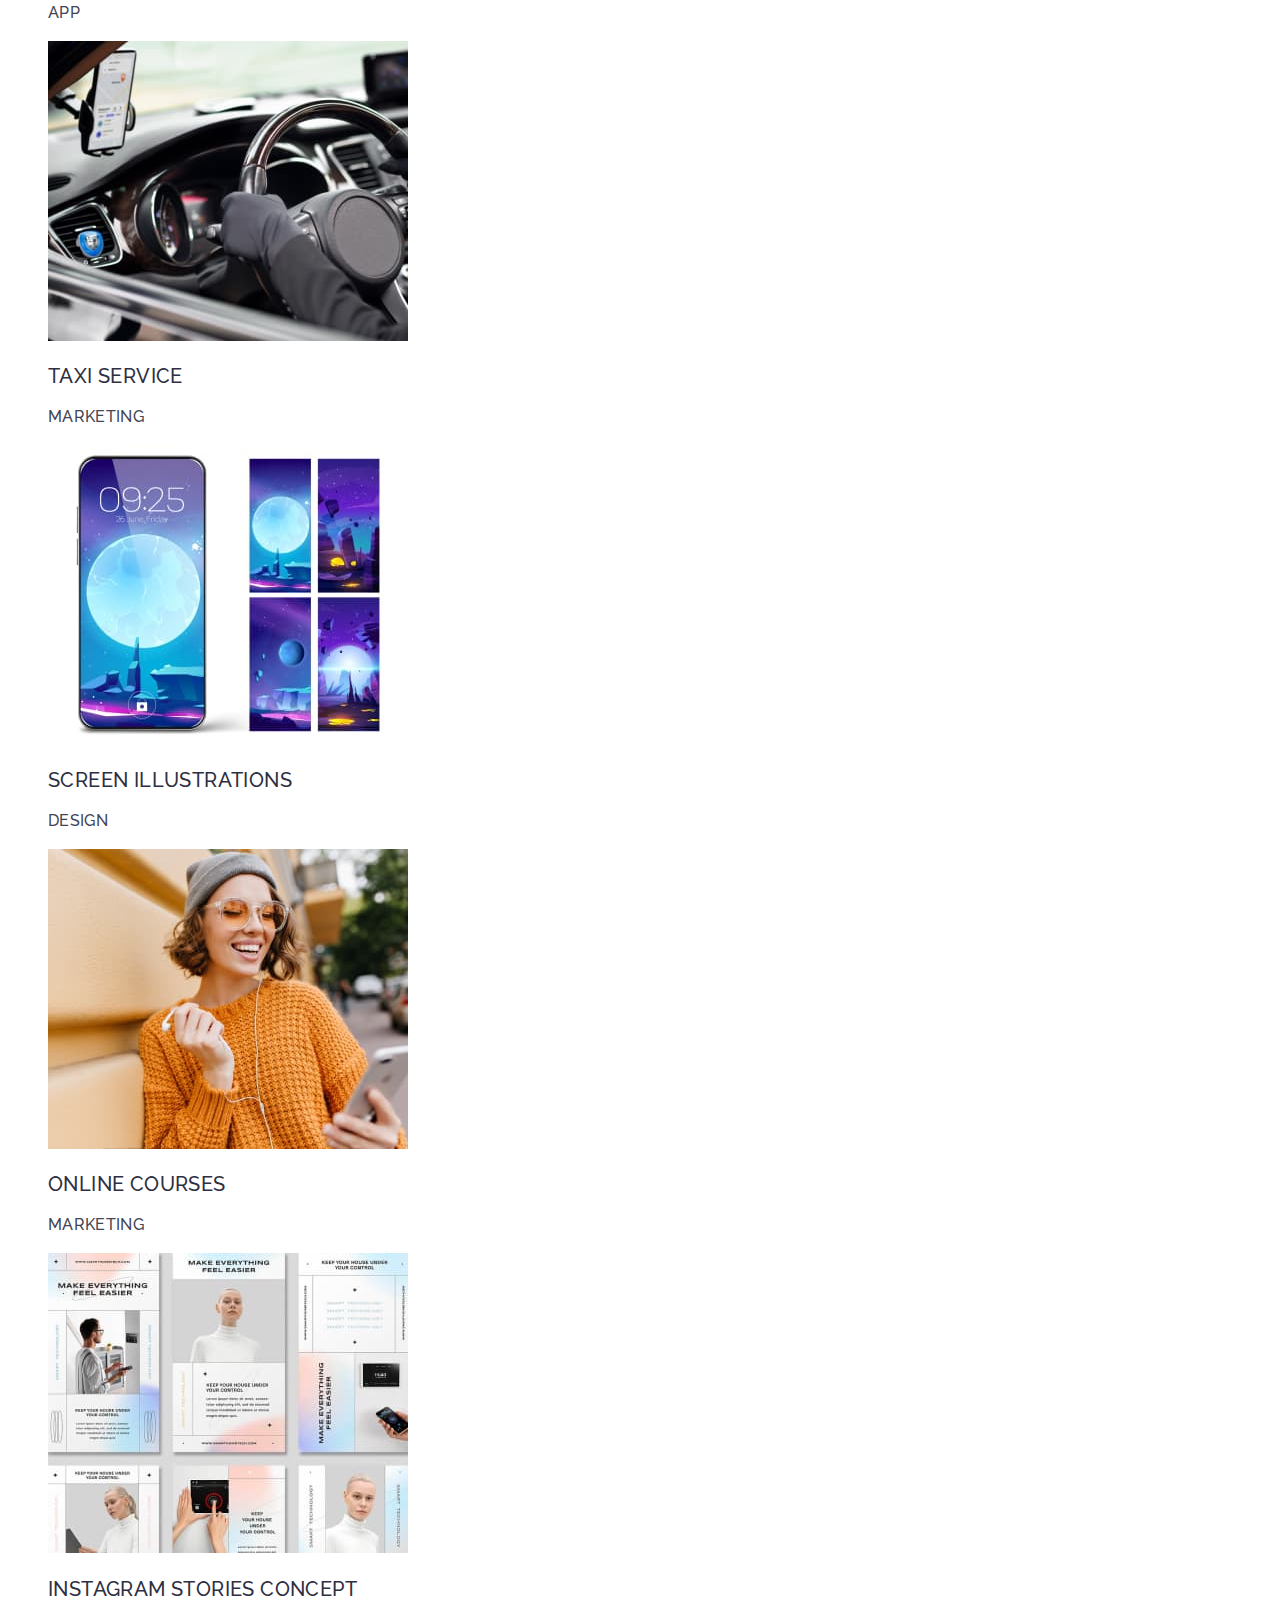
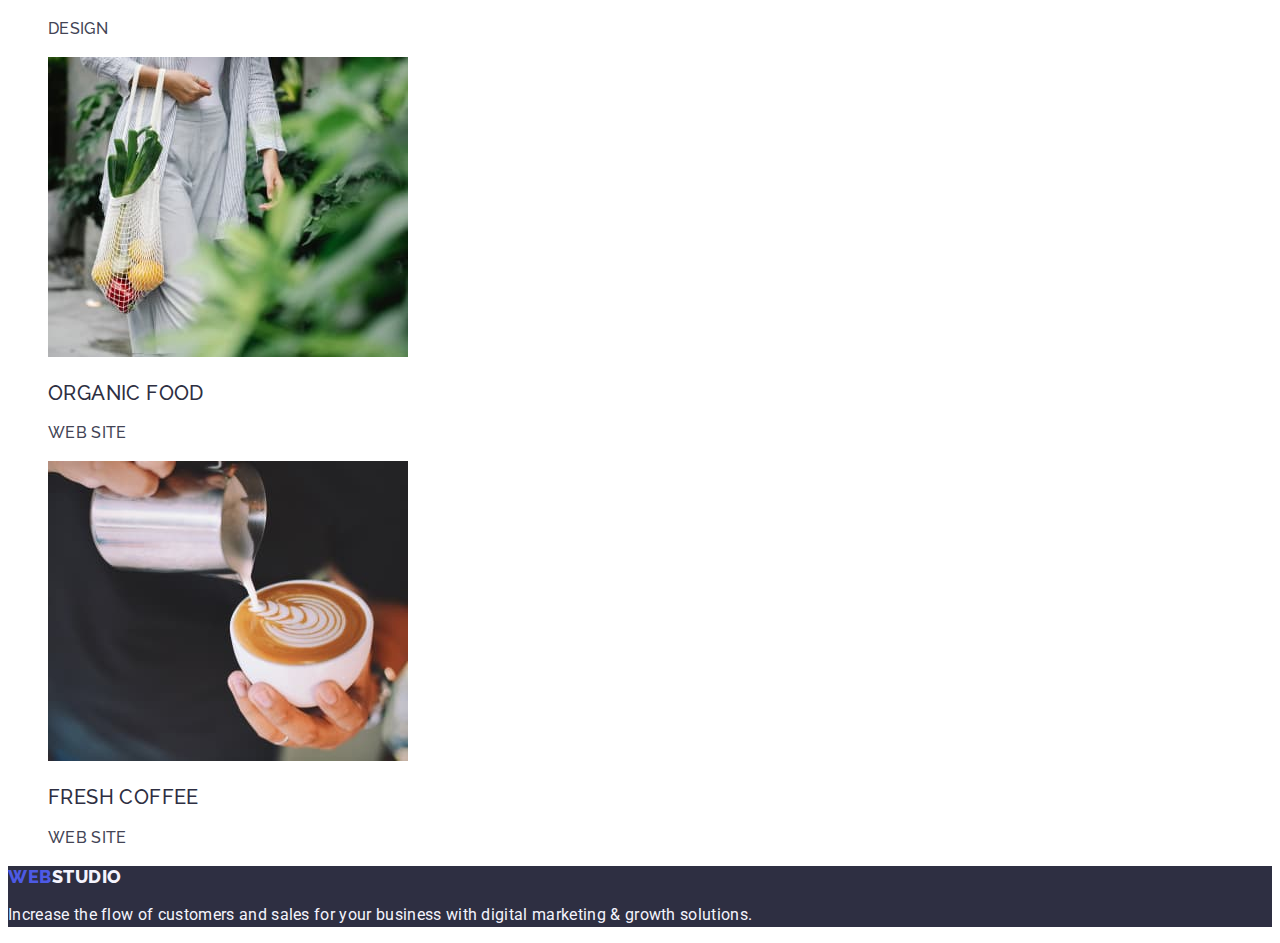
==== commit a90f622b: "index.html, portfolio.html & styles.css update" ====
--- a/portfolio.html
+++ b/portfolio.html
@@ -35,19 +35,21 @@
       <address class="address">
         <ul class="list">
           <li>
-            <a class="link" href="mailto:info@devstudio.com"
+            <a class="contact-link" href="mailto:info@devstudio.com"
               >info@devstudio.com</a
             >
           </li>
           <li>
-            <a class="link" href="tel:+110001111111">+11 (000) 111-11-11</a>
+            <a class="contact-link" href="tel:+110001111111"
+              >+11 (000) 111-11-11</a
+            >
           </li>
         </ul>
       </address>
     </header>
 
     <main>
-      <section class="portfolio">
+      <section class="contact-portfolio">
         <h1>lorem ipsum</h1>
         <ul class="list">
           <li><button class="p-button" type="button">All</button></li>
--- a/css/styles.css
+++ b/css/styles.css
@@ -143,7 +143,7 @@
   font-style: normal;
 }
 
-.address > .list > .link {
+.contact-link {
   color: var(--text-color);
   font-size: 16px;
   line-height: 1.5em;
@@ -151,11 +151,11 @@
   text-decoration: none;
 }
 
-.address > .list > .link:hover {
+.contact-link:hover {
   color: var(--pressed-state-color);
 }
 
-.address > .list > .link:focus {
+.contact-link:focus {
   color: var(--pressed-state-color);
 }
 
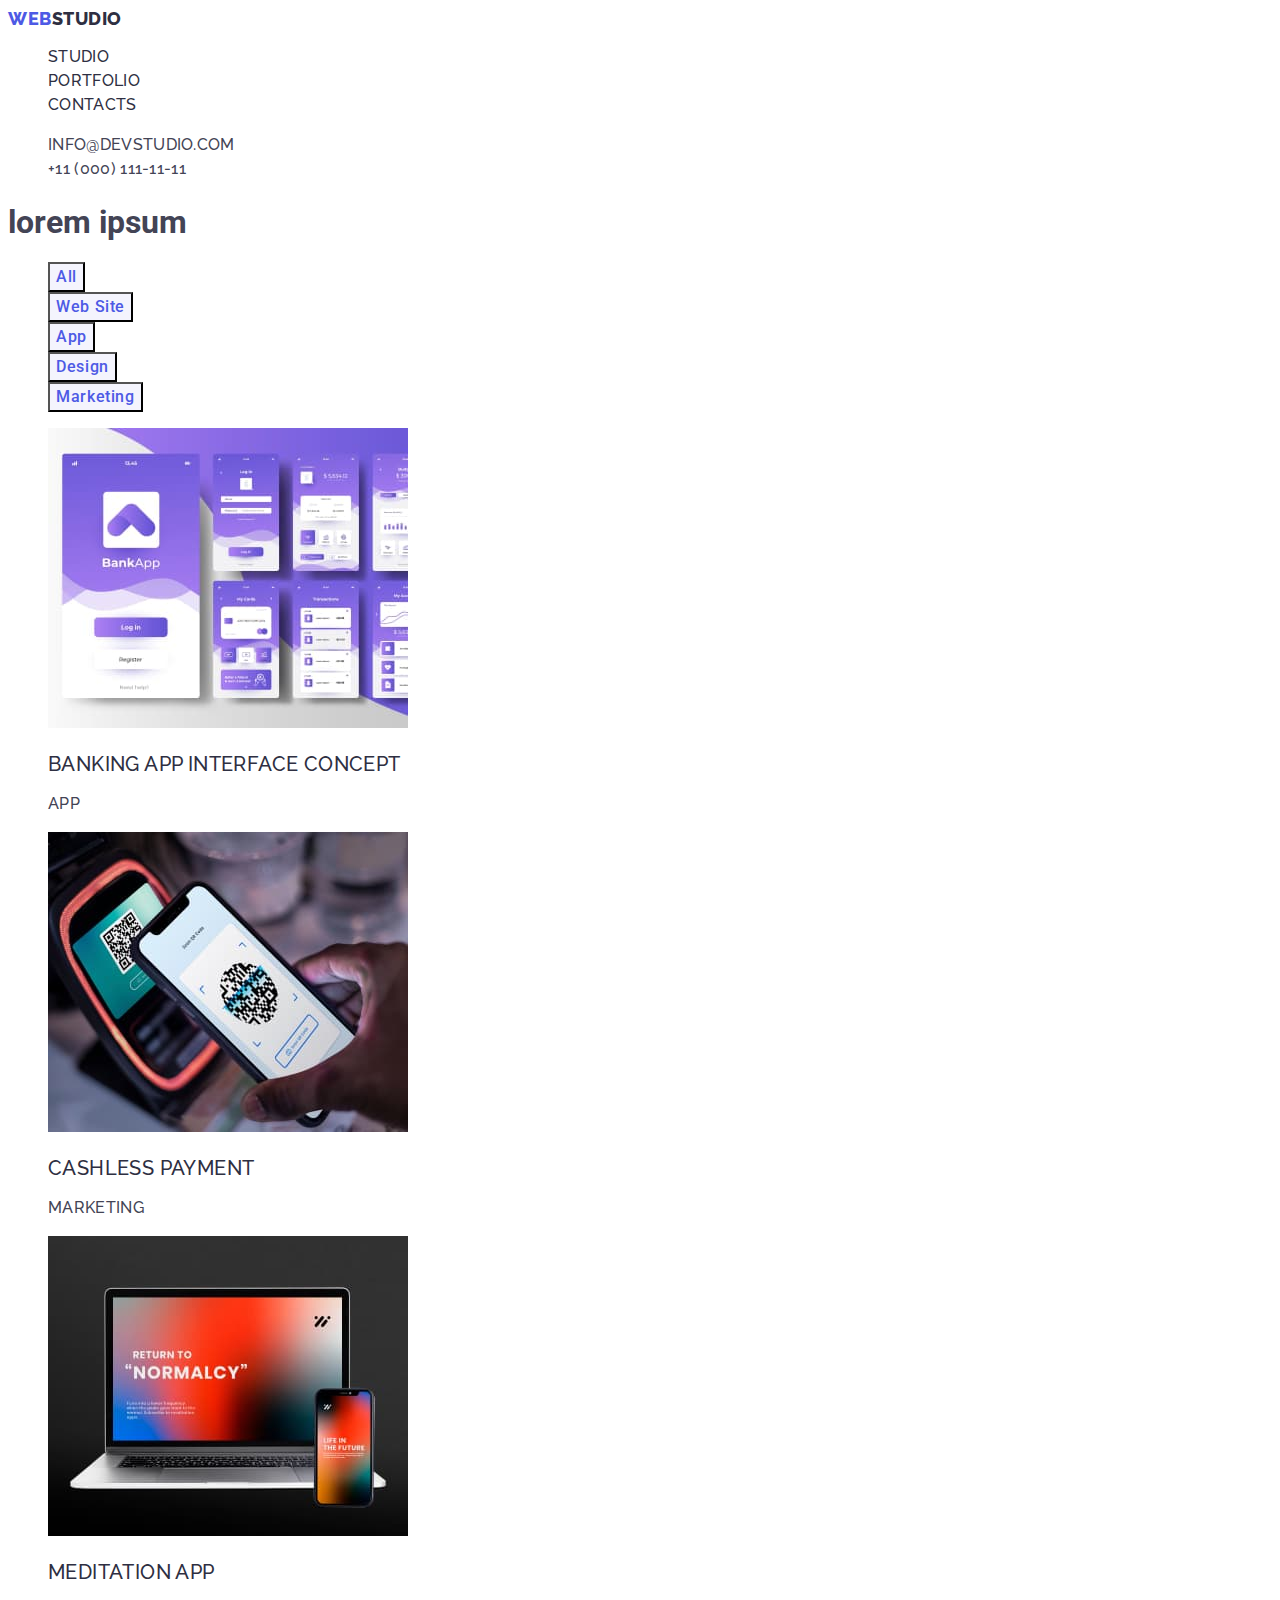
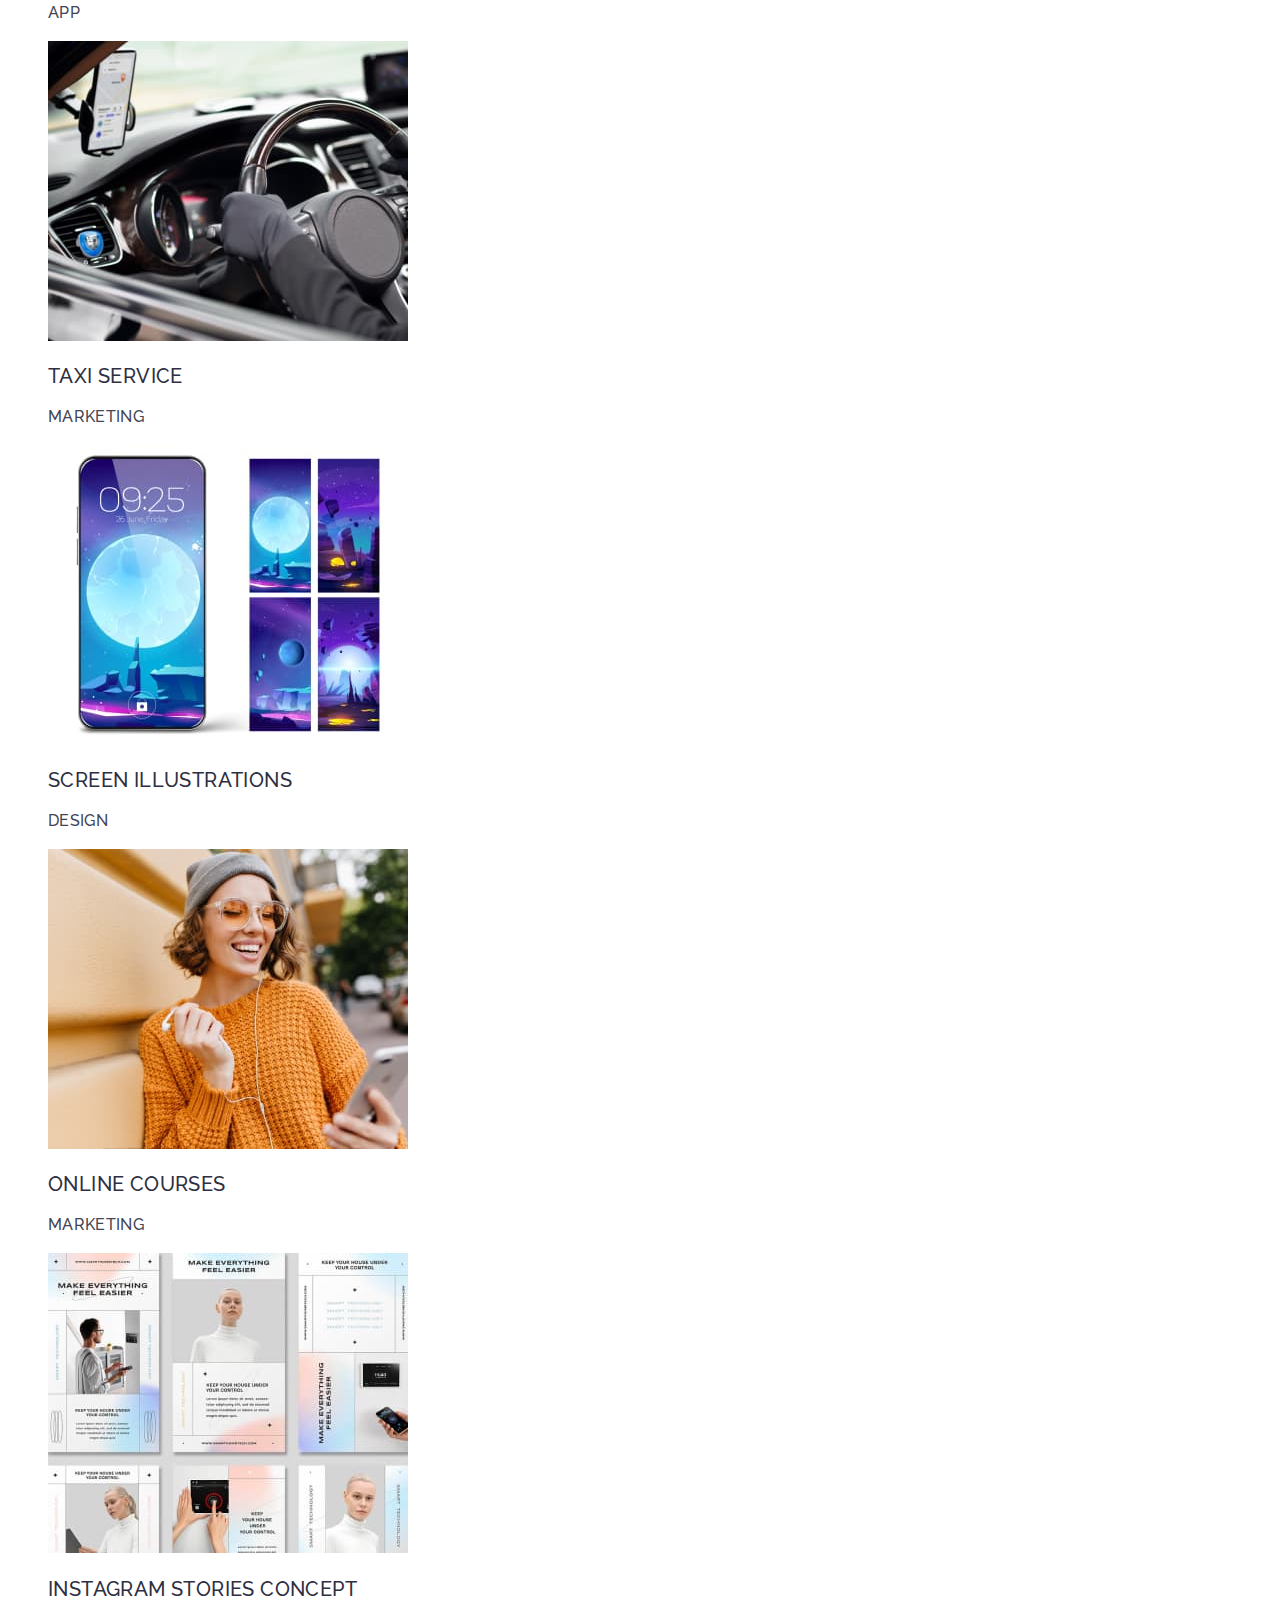
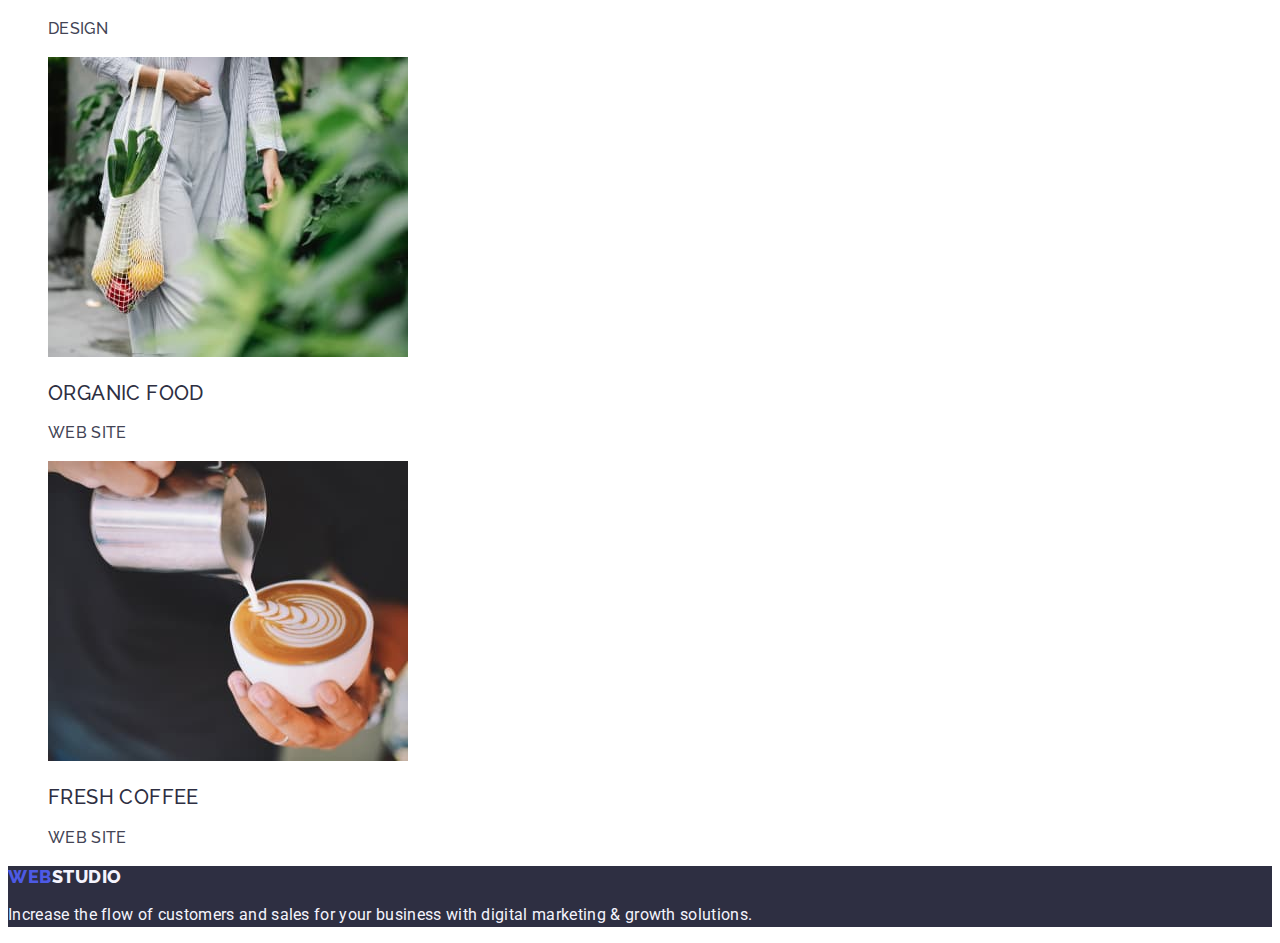
==== commit 127fb9d6: "index.html, portfolio.html & styles.css update" ====
--- a/portfolio.html
+++ b/portfolio.html
@@ -35,12 +35,12 @@
       <address class="address">
         <ul class="list">
           <li>
-            <a class="contact-link" href="mailto:info@devstudio.com"
+            <a class="link contact-link" href="mailto:info@devstudio.com"
               >info@devstudio.com</a
             >
           </li>
           <li>
-            <a class="contact-link" href="tel:+110001111111"
+            <a class="link contact-link" href="tel:+110001111111"
               >+11 (000) 111-11-11</a
             >
           </li>
--- a/css/styles.css
+++ b/css/styles.css
@@ -143,7 +143,7 @@
   font-style: normal;
 }
 
-.contact-link {
+.list .contact-link {
   color: var(--text-color);
   font-size: 16px;
   line-height: 1.5em;
@@ -151,11 +151,11 @@
   text-decoration: none;
 }
 
-.contact-link:hover {
+.list .contact-link:hover {
   color: var(--pressed-state-color);
 }
 
-.contact-link:focus {
+.list .contact-link:focus {
   color: var(--pressed-state-color);
 }
 
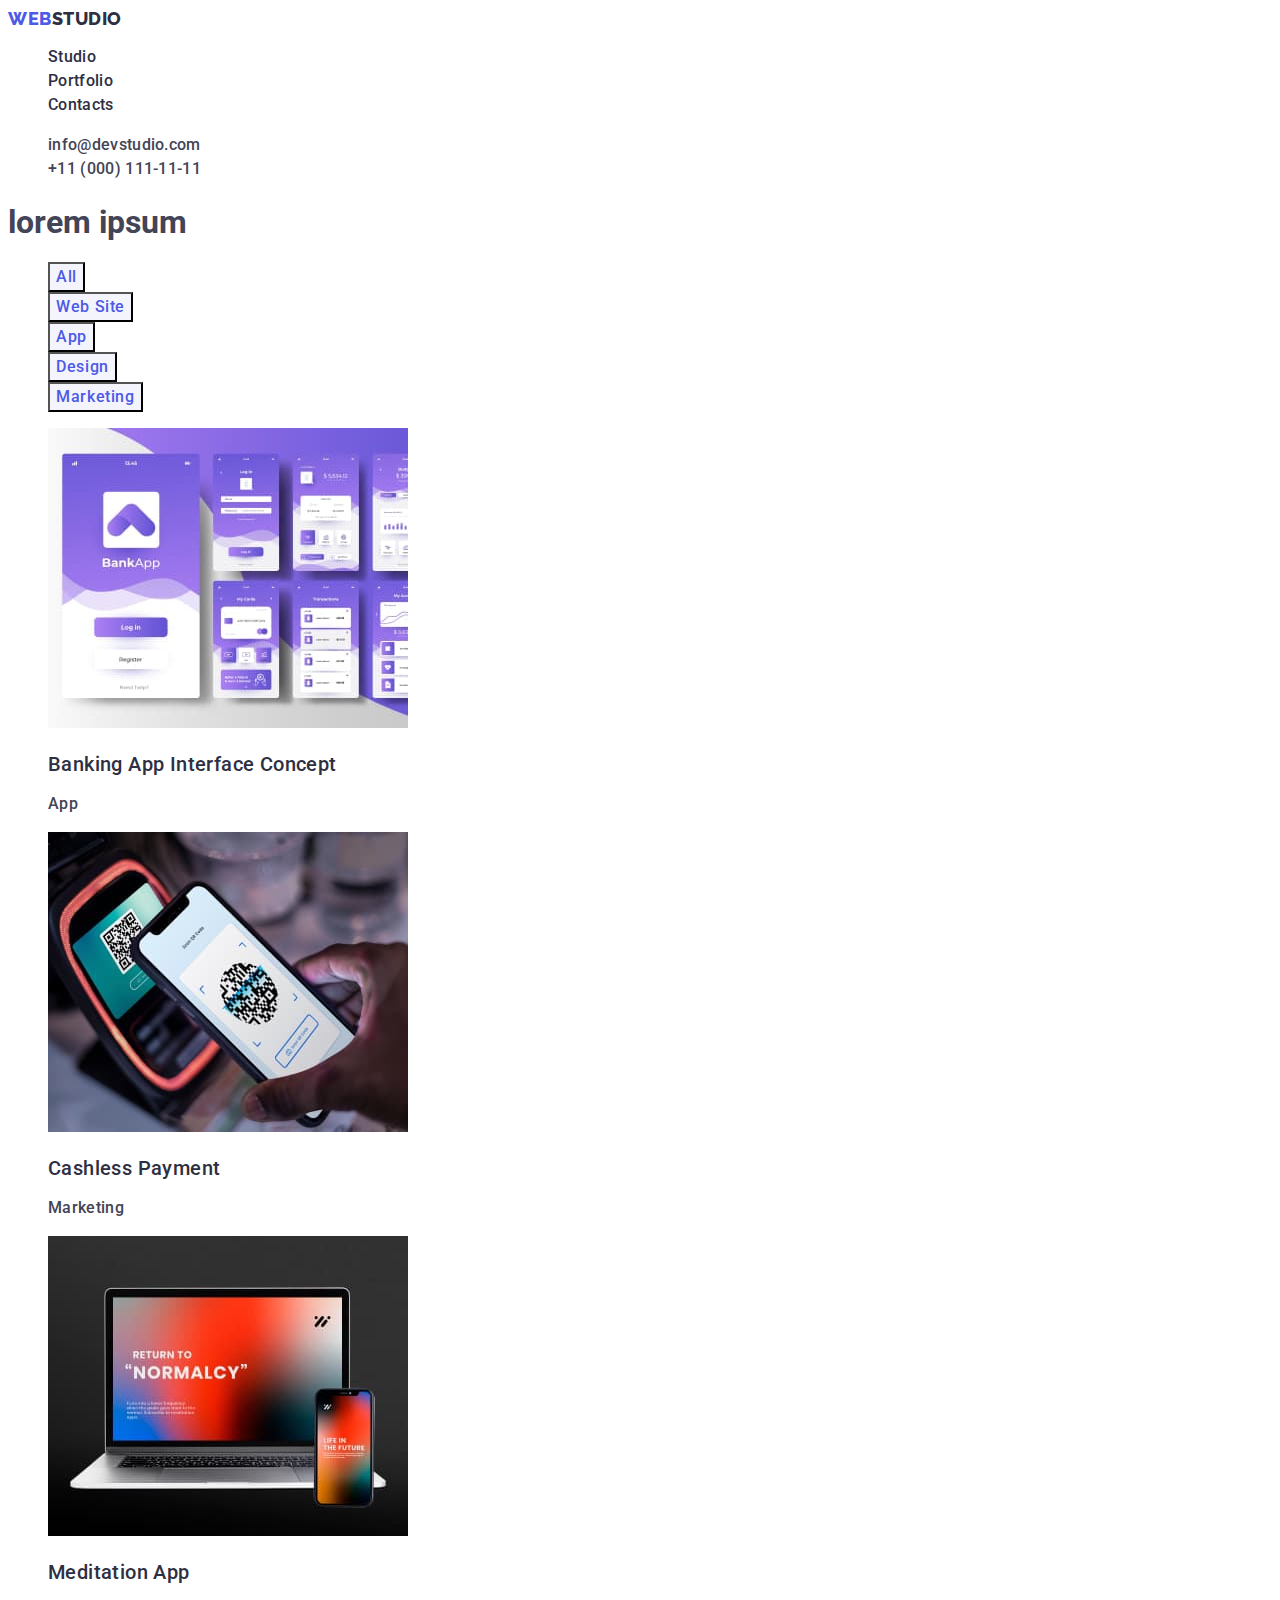
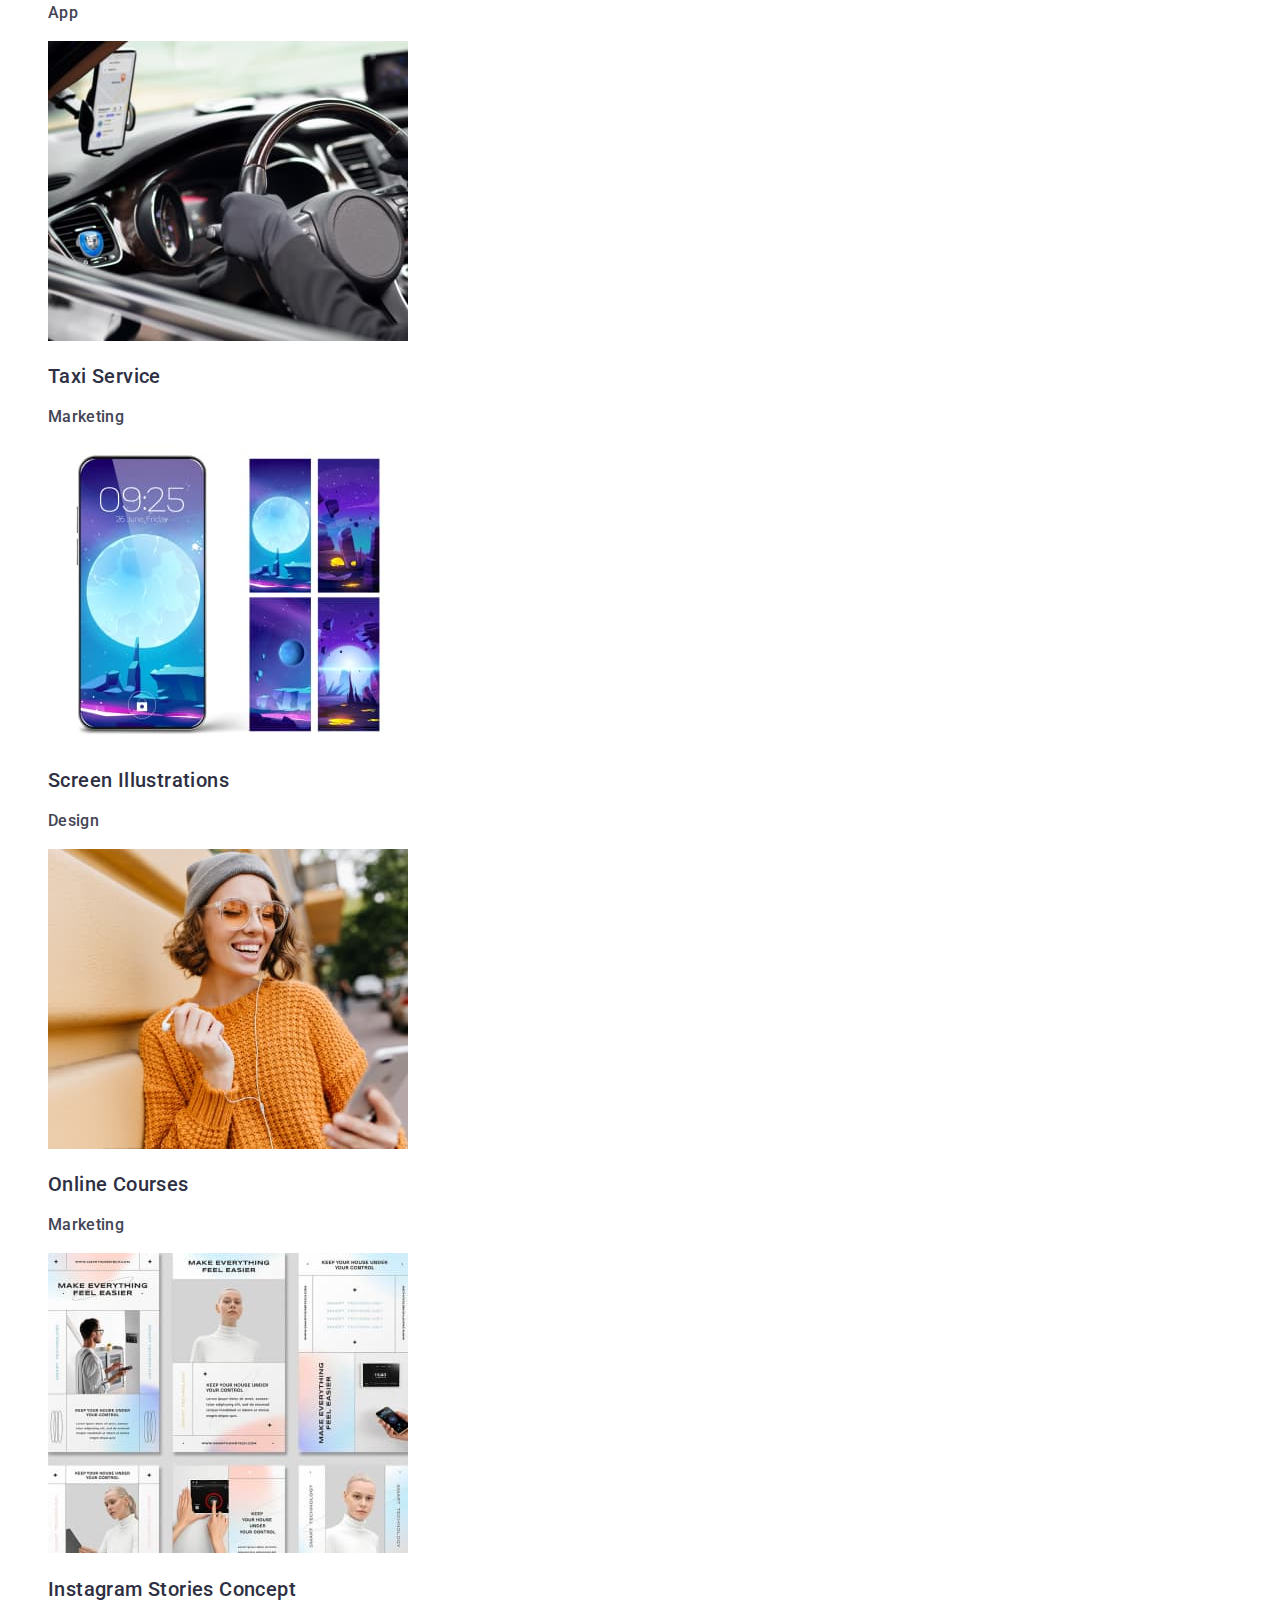
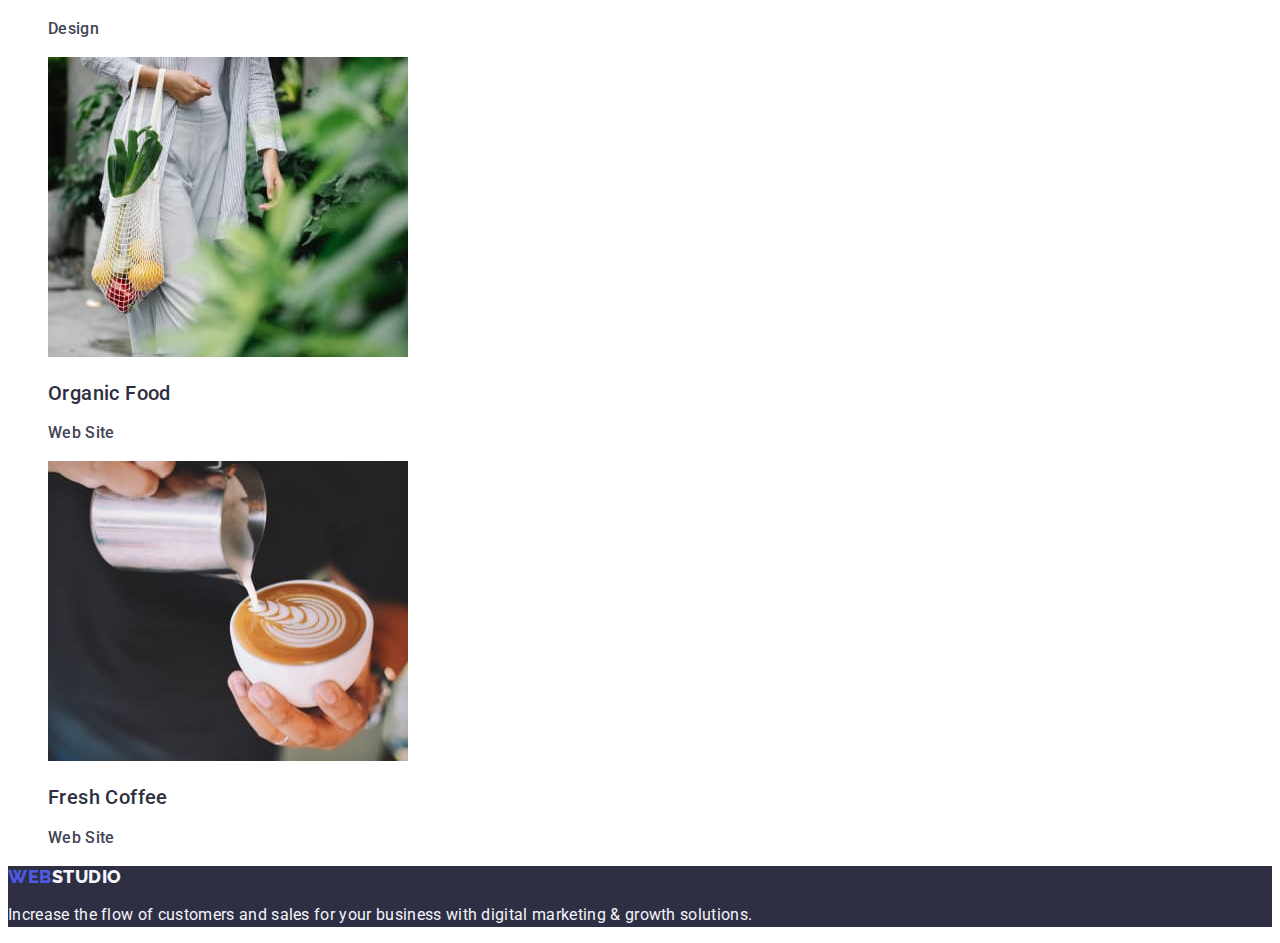
==== commit a611cfc4: "index.html, portfolio.html & styles.css update" ====
--- a/portfolio.html
+++ b/portfolio.html
@@ -8,7 +8,7 @@
     <link rel="preconnect" href="https://fonts.googleapis.com" />
     <link rel="preconnect" href="https://fonts.gstatic.com" crossorigin />
     <link
-      href="https://fonts.googleapis.com/css2?family=Montserrat:wght@400;700&family=Raleway:wght@800&family=Roboto:wght@400;500;700;900&display=swap"
+      href="https://fonts.googleapis.com/css2?family=Raleway:wght@800&family=Roboto:wght@400;500;700;900&display=swap"
       rel="stylesheet"
     />
     <style>
@@ -22,7 +22,7 @@
   <body>
     <header class="header">
       <nav>
-        <a class="link" href="./index.html"
+        <a class="logo link" href="./index.html"
           >Web<span class="logo-span">Studio</span></a
         >
         <ul class="list">
@@ -164,7 +164,7 @@
     </main>
 
     <footer class="footer">
-      <a class="link" href="./index.html"
+      <a class="logo link" href="./index.html"
         >Web<span class="logo-span-two">Studio</span></a
       >
       <p class="paragraph">
--- a/css/styles.css
+++ b/css/styles.css
@@ -84,13 +84,10 @@
 
 .link {
   color: var(--primary-brand-color);
-  font-family: 'Raleway', sans-serif;
   font-size: 18px;
-  font-weight: 800;
   line-height: 1.17em;
   letter-spacing: 0.03em;
   text-decoration: none;
-  text-transform: uppercase;
 }
 
 .footer > .link {
@@ -180,6 +177,17 @@
   background-color: var(--pressed-state-color);
 }
 
+.logo {
+  color: var(--primary-brand-color);
+  font-family: 'Raleway', sans-serif;
+  font-size: 18px;
+  font-weight: 800;
+  line-height: 1.17em;
+  letter-spacing: 0.03em;
+  text-decoration: none;
+  text-transform: uppercase;
+}
+
 .logo-span {
   color: var(--dark-color);
 }
